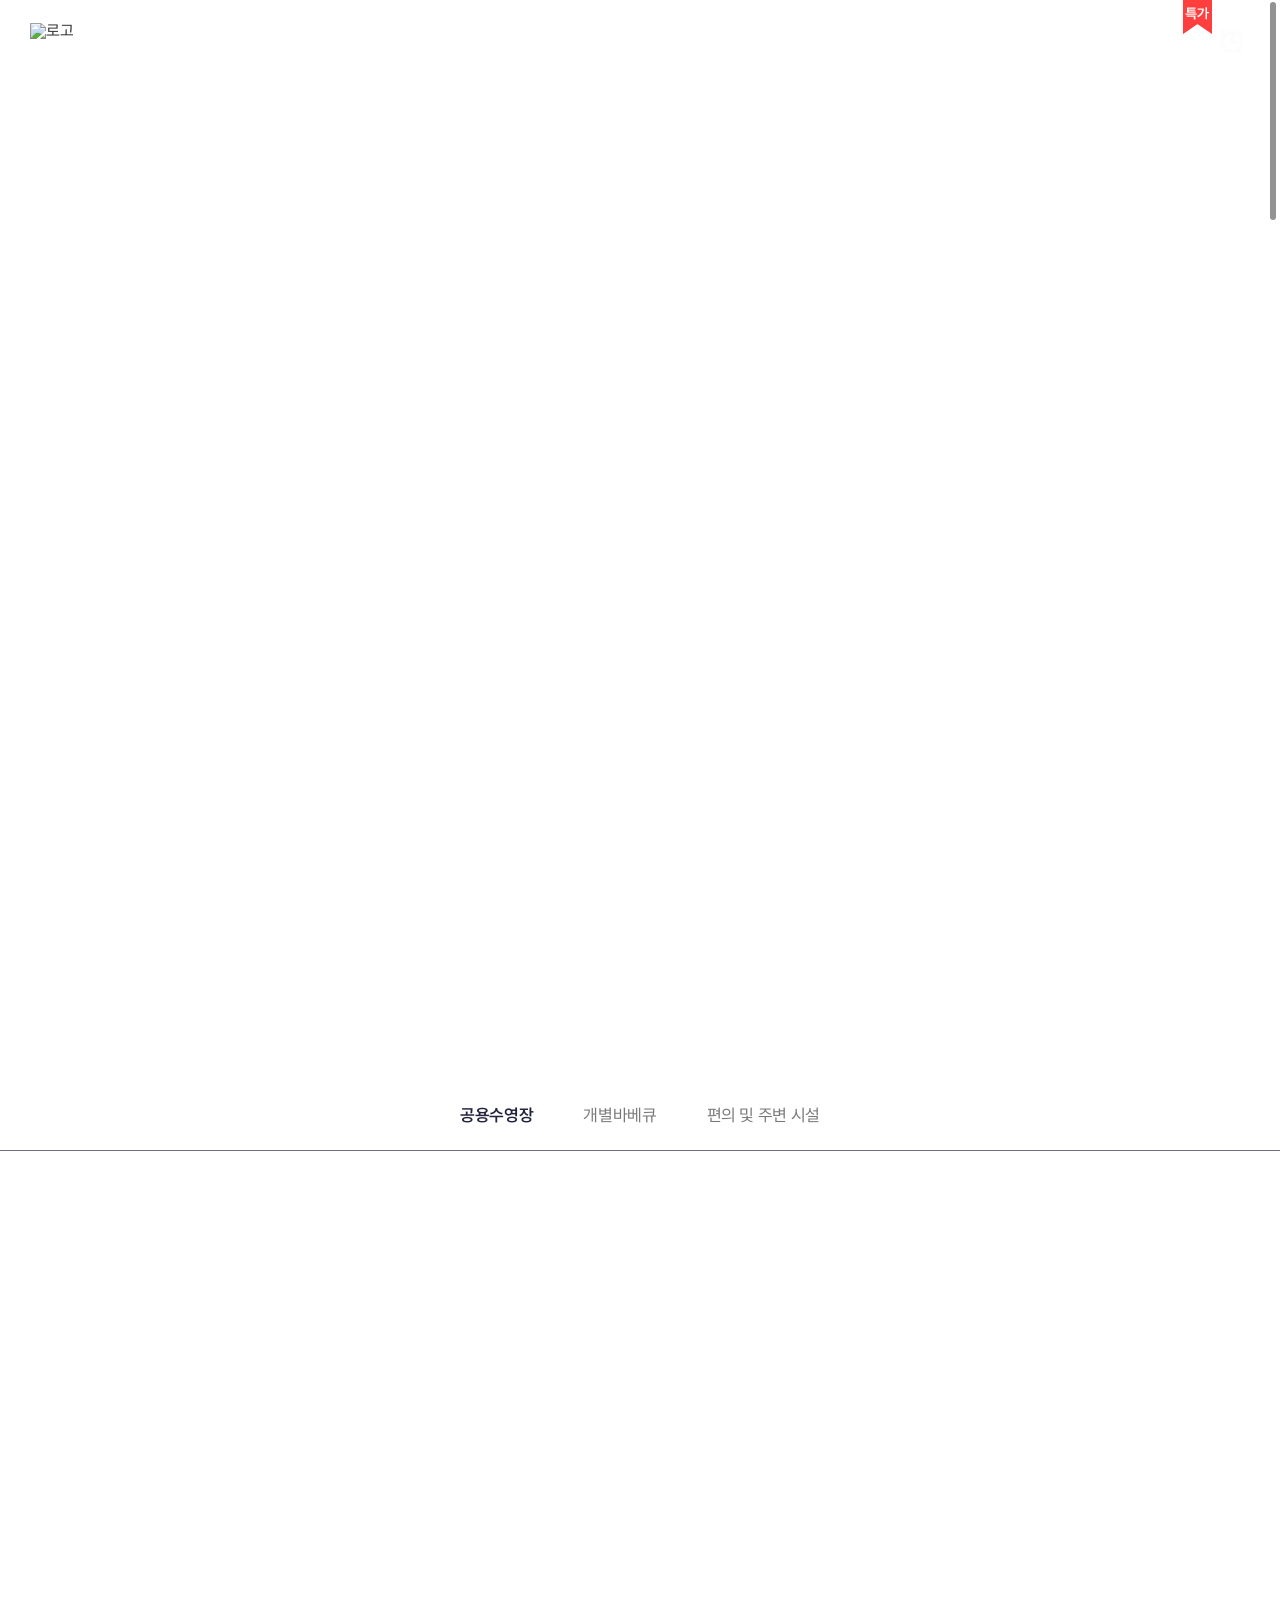
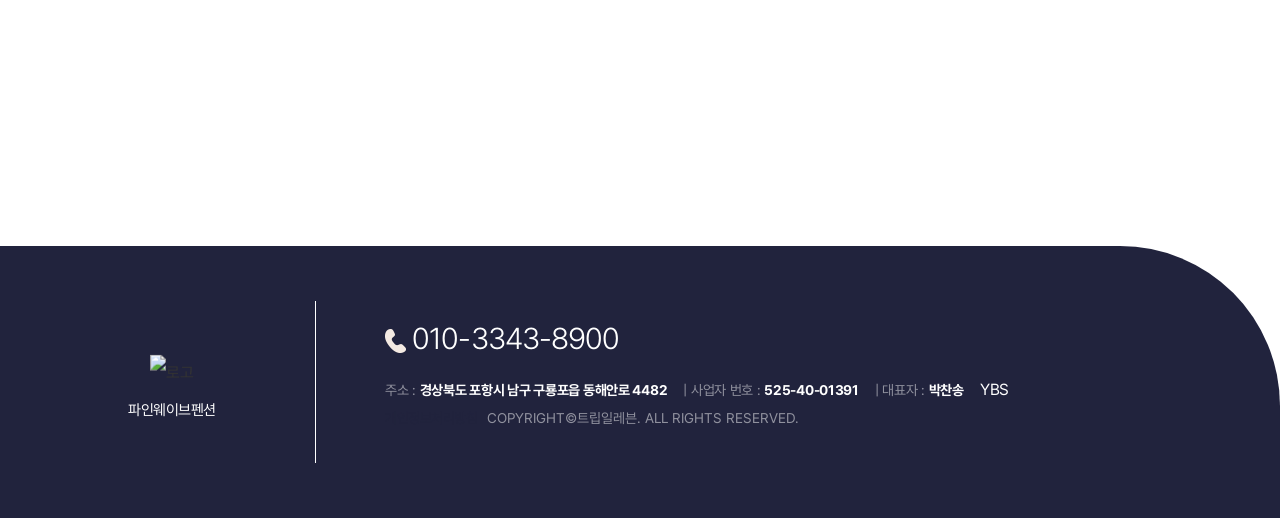
==== facility.html @ fd1f9f34 "Deploy site files" ====
<!DOCTYPE html>
<html xmlns="http://www.w3.org/1999/xhtml" class="is-smooth-scroll-compatible is-loading">
<head>
    <!-- 렌더 게이트: 매핑 전 placeholder/fallback 깜빡임 방지 (매핑 완료 시 페이드인) -->
    <style>html.tpl-loading body{opacity:0}body{opacity:1;transition:opacity .3s ease}</style>
    <script>document.documentElement.classList.add('tpl-loading');window.__tplReveal=function(){document.documentElement.classList.remove('tpl-loading');};setTimeout(function(){window.__tplReveal&&window.__tplReveal();},3000);</script>
    <meta name="viewport" content="width=device-width, initial-scale=1.0">
    <meta http-equiv="Content-Type" content="text/html; charset=utf-8">
    <meta property="og:type" content="website">
    <title data-page-title>포항 파인웨이브 펜션 - 시설안내</title>
    <link rel="icon" href="data:," />
    <link rel="stylesheet" type="text/css" href="styles/theme.css">
    <link rel="stylesheet" type="text/css" href="styles/reset.css">
    <link rel="stylesheet" type="text/css" href="styles/style.css">
    <link rel="stylesheet" type="text/css" href="styles/board_black.css">
    <link rel="stylesheet" type="text/css" href="styles/popup_black.css">
    <link rel="stylesheet" type="text/css" href="styles/swiper-bundle.min.css">
    <script src="js/jquery.min.js"></script>
    <script src="js/jquery-ui.min.js"></script>
    <script type="text/javascript" src="js/swiper-bundle.min.js"></script>
    <script type="text/javascript" src="js/jquery.cookie.min.js"></script>
    <script type="text/javascript" src="js/ScrollTrigger.min.js"></script>
    <script type="text/javascript" src="js/gsap.min.js"></script>
    <script type="text/javascript" src="js/polyfill.min.js"></script>
    <script type="text/javascript" src="js/sly.js"></script>
    <script nomodule="" src="//polyfill.io/v3/polyfill.min.js?features=Object.assign%2CElement.prototype.append%2CNodeList.prototype.forEach%2CCustomEvent%2Csmoothscroll" crossorigin="anonymous"></script>
    <script type="text/javascript" src="js/locomotive-scroll.min.js"></script>
  <!-- Open Graph Meta Tags for Social Media -->
  <meta property="og:type" content="website" />
  <meta property="og:title" content="포항 파인웨이브 펜션 - 시설안내" />
  <meta property="og:description" content="포항 파인웨이브에서 푸른 동해 바다와 감성적인 오션뷰 속 여유로운 휴식을 경험하며, 파도처럼 잔잔하게 머무는 특별한 하루를 완성해보세요." />
  <meta property="og:image" content="https://bookingplay-media.s3.amazonaws.com/item_images/2026/05/29/oK3n8wCMIALc.jpg" />
  <meta property="og:url" content="https://pinewaveps.kr" />

  <!-- Twitter Card Meta Tags -->
  <meta name="twitter:card" content="summary_large_image" />
  <meta name="twitter:title" content="포항 파인웨이브 펜션 - 시설안내" />
  <meta name="twitter:description" content="포항 파인웨이브에서 푸른 동해 바다와 감성적인 오션뷰 속 여유로운 휴식을 경험하며, 파도처럼 잔잔하게 머무는 특별한 하루를 완성해보세요." />
  <meta name="twitter:image" content="https://bookingplay-media.s3.amazonaws.com/item_images/2026/05/29/oK3n8wCMIALc.jpg" />
  <meta name="naver-site-verification" content="8c34310c68c7116e334f2d7efb6a6d19ae8b7f7d" />
  <meta name="google-site-verification" content="Saw3pun-dyI4Q-fI6wBz173VRLNUQCyr7PHoE7JpBYY" />
</head>
<body>
<div id="wrap">
    <div id="header-wrap"></div>
    <div class="scroll-wrap" id="doc" data-scroll-container="">
        <!-- s: container -->
        <div id="container">
            <!--// sub_visual -->
            <div class="sub_visual visual fadeDown" data-scroll="">
                <div class="visual_box">
                    <div class="visual_control">
                        <div class="swiper-arw swiper-button-prev" style="background:url() no-repeat left center ;background-size:auto 100%;"></div>
                        <div class="paging swiper-pagination"></div>
                        <div class="swiper-arw swiper-button-next" style="background:url() no-repeat right center ;background-size:auto 100%;"></div>
                    </div>
                    <div class="swiper-container">
                        <!-- data-* : data-facility-hero-slides | facilities[current].images[isSelected] (배경 슬라이드 rebuild) -->
                        <div class="swiper-wrapper" data-facility-hero-slides></div>
                    </div>
                </div>
                <a href="#snb_wrap" class="scroll_down">scroll down</a>
            </div>
            <!--// sub_visual -->
            <!-- s: snb_wrap -->
            <div id="snb_wrap">
                <!-- data-* : data-facility-nav | facilities[] (동적 생성, 현재 active, facility.html?id={id}) -->
                <ul data-facility-nav></ul>
            </div>
            <!-- e: snb_wrap -->
            <!-- s: content -->
            <section id="content" class="sub">
                <!-- s: special-wrap -->
                <div class="special-wrap">
                    <div class="tits">
                        <!-- data-* : data-facility-name | facilities[current].name -->
                        <h3 class="fadeUp" data-scroll=""><span>Special</span><span data-facility-name></span></h3>
                        <!-- data-* : data-facility-description | facilities[current].description (\n→<br>) -->
                        <p class="fadeUp" data-scroll="" data-facility-description></p>
                    </div>
                    <div class="dimg">
                        <!-- data-* : data-facility-image | facilities[current].images[isSelected][0] (배경, 없으면 placeholder) -->
                        <div class="img fadeUp" data-scroll="" data-facility-image></div>
                        <!-- data-* : data-facility-name-en | property.nameEn (숙소 영문명) -->
                        <h4 class="fadeUp" data-scroll="" data-facility-name-en></h4>
                        <!-- data-* : data-facility-gallery | facilities[current].images[isSelected] (li 배경+img 동적, 없으면 placeholder) -->
                        <ul data-facility-gallery></ul>
                    </div>
                    <div class="vimg fadeUp" data-scroll="">
                        <div class="cont">
                            <div class="fl">
                                <!-- data-* : data-facility-slides | facilities[] (이미지 슬라이드 rebuild) -->
                                <div class="swiper-container spec-img">
                                    <div class="swiper-wrapper" data-facility-slides></div>
                                </div>
                            </div>
                            <div class="fr">
                                <!-- data-* : data-facility-titles | facilities[] (txt-con: btxt=name, stxt='Special,') -->
                                <div class="spec-tit" data-facility-titles></div>
                                <div class="swiper-container spec-txt">
                                    <!-- data-* : data-facility-texts | facilities[] (0N. name + description, facility.html?id={id}) -->
                                    <div class="swiper-wrapper" data-facility-texts></div>
                                    <div class="swiper-pagination"></div>
                                </div>
                            </div>
                            <div class="btns">
                                <a href="#n" class="spec-prev" style="background-image:url(images/special_prev.png)"></a>
                                <a href="#n" class="spec-next" style="background-image:url(images/special_next.png)"></a>
                            </div>
                        </div>
                    </div>
                </div>
                <!-- e: special-wrap -->
            </section>
            <!-- e: content -->
        </div>
        <!-- e: container -->
        <div id="footer-wrap"></div>
    </div><!-- e: scroll-wrap -->
</div><!-- e: wrap -->
<!-- infra: SEO/헤더·푸터 동적 + 데이터 매핑 -->
<script src="js/image-helpers.js"></script>
<script src="js/preview-handler.js"></script>
<script src="js/data-mapper/core/base-mapper.js"></script>
<script src="js/data-mapper/pages/header-footer-mapper.js"></script>
<script src="js/data-mapper/pages/facility-mapper.js"></script>
<script src="js/header-footer-loader.js"></script>
<script src="js/custom.js"></script>
</body>
</html>
---- styles/theme.css ----
/* CDN Fonts */
@import url('https://fonts.googleapis.com/css2?family=Noto+Serif+KR:wght@200;300;400;500;600;700;900&display=swap');

/* CSS Variables */
:root {
  --font-ko-main: 'Noto Serif KR', serif;
  --font-ko-sub: 'Pretendard', sans-serif;
  --font-en-main: 'Roustel', serif;
  --color-primary: #FFFFFF;
  --color-secondary: #21233D;
}
---- styles/style.css ----
/*** 공통 ***/
.clear:after {content:'';display:block;clear:both;}
.dn {display:none;}
.for_pc {display:inline-block;}
.for_m {display:none;}
.ff_notokr {font-family:var(--font-ko-sub) !important;}
.mo {display:none;}
@media screen and (max-width:640px){
    .for_pc {display:none;}
    .for_m {display:block;}
}
@media screen and (max-width:480px){
    .mo {display:block;}
}


/*** 레이아웃 ***/
html{overflow:hidden}
#wrap {min-width:360px;margin:0 auto;overflow:hidden;letter-spacing:-.5px;position:relative;background-color:rgb(from var(--color-primary) r g b / 0.3);}
.inner {max-width:1250px;margin:0 auto;box-sizing:border-box;position:relative;z-index:6;font-size:0; padding:0 20px;}
@media only screen and (max-width:1480px) {

}
@media only screen and (max-width:1280px) {

}
@media only screen and (max-width:1100px) {

}
@media only screen and (max-width:999px) {
    html.has-scroll-smooth{backface-visibility: hidden; /* transform: translateZ(0); */}
}
@media only screen and (max-width:680px){
    html.has-scroll-smooth{position: fixed;top: 0;bottom: 0;left: 0;right: 0;}
}
@media only screen and (max-width:480px){

}	

/*ybs*/
.header .btn_ybs {position:absolute;right:5%; top:0; width:100px;height:100px;text-align:center;display:flex;align-items: center; justify-content: center;border-left:1px solid rgba(255,255,255,0.2);font-size:12px;line-height:1;padding:0 0 0 0;color:#fff;letter-spacing:0;z-index:999;}
.header .btn_ybs span{display:block;padding-top:34px;color:#fff; font-size:12px;}
.header .btn_ybs span.over{color:#353535}
.header .btn_ybs .under{display:block;}
.header .btn_ybs .over{display:none;}
.header .btn_reserve .reser_price {position:absolute;left:0;top:0}

@media only screen and (max-width:999px) {  
    .header .btn_ybs{border-left:none; height:34px; display:none; width:34px; right:60px; top:50%;margin-top:-17px;}
    .header .btn_ybs span{width:34px;height:34px; background-size:22px auto !important; padding-top:0 !important; line-height:0;text-indent:-9999em;background-position:center center !important;}
}


/* ======================================================
header
=========================================================*/
.header {position:fixed;left:0;top:0;right:0;z-index:99; min-width:360px;border-bottom:1px solid rgba(255,255,255,0.2); -webkit-transition: all 0.3s ease-in-out;-moz-transition: all 0.3s ease-in-out;-o-transition: all 0.3s ease-in-out;transition: all 0.3s ease-in-out;}
.header.on{border-bottom:1px solid rgba(255,255,255,0.2);background:rgb(from var(--color-secondary) r g b / 0.35);}
.header .hd_inner {padding:0 0;width:calc(100% - 200px);margin:0 auto;box-sizing:border-box; height:100px;}
.header .hd_inner:after {content:'';display:block;clear:both;}
/* 로고 최대 폭/높이 — mapLogo가 인라인 max-width/max-height로 참조 (비율 유지한 채 축소)
   --logo-h는 각 구간의 헤더 배경(hd_inner) 높이 − .logo top 보다 작게 잡아 로고가 배경 밖으로 나가지 않게 함
   기본: 헤더 100px / top 20px, ≤999px: 헤더 70px / top 14px */
:root{ --logo-w:140px; --logo-h:60px; }
@media only screen and (max-width:1280px){ :root{ --logo-h:50px; } }
@media only screen and (max-width:999px){ :root{ --logo-h:45px; } }
@media only screen and (max-width:680px){ :root{ --logo-w:100px; --logo-h:40px; } }
.header .logo {color:#fff;text-align:center;z-index:999; position:absolute; left:40px; top:20px;}
.header .logo a{display:block;height:70px;}
.header .logo img {height:60px;}
.header .logo,

.header .hd_lnb ul,
.header .hd_lnb ul .depth1,
.header .btn_menu,
.header .btn_hd_res {display:inline-block;vertical-align:middle;font-size:0;}
.header .hd_lnb {position:relative;z-index:90; text-align:center; font-size:0; display:block;padding-left:100px}
.header .hd_lnb:after {content:'';display:block;clear:both;}
.header .hd_lnb ul{}
.header .hd_lnb ul,
.header .hd_lnb ul .depth1 {display:inline-block;vertical-align:middle;}
.header .hd_lnb ul .depth1 {font-size:18px;position:relative;}
/* padding 60px: 대메뉴 폭(글자+120px)이 드롭다운 max-width 이상이 되게 해 인접 서브메뉴끼리 겹치지 않도록 */
.header .hd_lnb ul .depth1 .depth1_a {line-height:6.25;display:block;padding:0 60px;transition:none;letter-spacing:0; text-transform:uppercase;}
.header .hd_lnb ul .depth1 .depth1_a span{font-weight:600; color:#fff;letter-spacing:0}
/* width:auto + min-width:100% → 내용만큼만 넓어지고 최소 대메뉴 폭은 유지, max-width에서 말줄임 */
.header .hd_lnb ul .depth1 .depth_box {position:absolute;left:50%;top:calc(100% + 30px);width:auto;min-width:100%;max-width:190px;transform:translateX(-50%);z-index:91;text-align:center;max-height:0;overflow:hidden;opacity:0;transition:max-height .4s, opacity .4s;}
/* --lnb-box-h / --lnb-bg-h: 열린 서브메뉴 실제 높이(custom.js updateLnbBgHeight가 .header에 주입). roomtypes 개수에 따라 가변 */
.header .hd_lnb ul .depth1 .depth_box.on {max-height:var(--lnb-box-h, 1000px);opacity:1;}
/* 화면 높이를 넘길 만큼 항목이 많으면 드롭다운 내부 스크롤 */
.header.is-lnb-scroll .hd_lnb ul .depth1 .depth_box.on {overflow-y:auto;overscroll-behavior:contain;scrollbar-width:thin;scrollbar-color:rgba(255,255,255,.5) transparent;}
.header.is-lnb-scroll .hd_lnb ul .depth1 .depth_box.on::-webkit-scrollbar {width:4px;}
.header.is-lnb-scroll .hd_lnb ul .depth1 .depth_box.on::-webkit-scrollbar-thumb {background:rgba(255,255,255,.5);border-radius:2px;}
.header.is-lnb-scroll .hd_lnb ul .depth1 .depth_box.on::-webkit-scrollbar-track {background:transparent;}
.header .hd_lnb ul .depth1 .depth_box li {font-size:14px;line-height:1;padding:7px 0;color:#333;}
.header .hd_lnb ul .depth1 .depth_box li + li {margin-top:5px;}
/* 긴 객실명은 한 줄 유지 + 말줄임(...) — 줄바꿈으로 드롭다운이 세로로 폭증하는 것 방지 (full 텍스트는 title 속성) */
.header .hd_lnb ul .depth1 .depth_box li a {display:inline-block;max-width:100%;white-space:nowrap;overflow:hidden;text-overflow:ellipsis;vertical-align:middle;font-size:inherit;color:inherit; line-height:1.5em; position:relative;font-size:16px;font-weight:300; color:#fff;letter-spacing:0}

.header .hd_lnb ul .depth1 .depth_box li a:after{width:0;left:50%; bottom:-1px; border-bottom:1px solid #fff; display:block; content:""; position:absolute;-webkit-transition:  width 0.4s ease-in-out;-moz-transition:  width 0.4s ease-in-out;-o-transition:  width 0.4s ease-in-out;transition: width 0.4s ease-in-out;-webkit-transform: translateX(-50%); -moz-transform: translateX(-50%);-ms-transform: translateX(-50%); -o-transform:  translateX(-50%);transform: translateX(-50%);}
.header .hd_lnb ul .depth1 .depth_box li a:hover:after, .header .hd_lnb ul .depth1 .depth_box li.active a:after{width:100%;}


.header .hd_lnb .hd_lnb01 {float:left;}
.header .hd_lnb .hd_lnb02 {float:right;}
.header .hd_lnb_bg{position:absolute;left:0;top:100%;right:0;background:rgb(from var(--color-secondary) r g b / 0.35);z-index:50;overflow:hidden;height: 0;box-sizing: border-box;height:0;transition:all .5s;}
.header .hd_lnb_bg.on {height:var(--lnb-bg-h, 500px);}


/* .header.on{background:#fff;border-bottom-color:#efefef;}
.header.on .logo a{background:url(../common/images/logo_over.png) no-repeat ;background-size:auto 100% }
.header.on .logo img{visibility:hidden;}
.header.on .hd_lnb ul .depth1 .depth1_a span{color:#353535}
.header.on .hd_lnb ul .depth1 .depth1_a:hover {text-decoration:underline;} */


.header .btn_menu {display:none;width:36px;height:36px;position:absolute;right:20px;top:50%;transform:translateY(-50%);cursor:pointer;}
/*reserve*/
.header .btn_reserve {position:absolute;right:0%; top:0; width:100px;height:100px;text-align:center;display:flex;align-items: center; justify-content: center;border-left:1px solid rgba(255,255,255,0.2);font-size:12px;line-height:1;padding:0 0 0 0;color:#fff;letter-spacing:0;}
.header .btn_reserve span{display:block;padding-top:34px;color:#fff; font-size:12px;}
.header .btn_reserve span.over{color:#353535}

.header .btn_menu .under{display:block; height:36px}
.header .btn_menu .over{display:none;}
/* .header.on .btn_menu .under{display:none}
.header.on .btn_menu .over{display:block; height:36px;} */

/*reserve*/
.header .btn_reserve .under{display:block;}
.header .btn_reserve .over{display:none;}

/* .header.on .btn_reserve{border-left-color:#ededed;}
.header.on .btn_reserve .under{display:none}
.header.on .btn_reserve .over{display:block;} */
@media only screen and (max-width:1480px) {
    .header .btn_ybs {right:6%;}

}
@media only screen and (max-width:1280px) {
    .header .btn_reserve {right:0%;}
    .header .btn_ybs {right: 9%;}
    .header .logo{top:22px; left:30px}
    .header .logo a{display:block;height:50px;}
    .header .logo img {height:50px;}
    .header .hd_lnb ul .depth1 .depth1_a{padding:0 40px;}
    /* 대메뉴 폭이 줄어드는 구간 — 드롭다운도 같이 좁혀 겹침 방지(긴 객실명은 말줄임) */
    .header .hd_lnb ul .depth1 .depth_box{max-width:150px;}
}
@media only screen and (max-width:1100px) {
    .header .btn_ybs {right:9%;}

}
@media only screen and (min-width:999px) {

    .header .btn_menu, .aside, .aside_bg{display:none !important;}
}
@media only screen and (max-width:999px) {
    .header{border-bottom:1px solid rgba(255,255,255,0.2);}
    .header.on{background:rgb(from var(--color-secondary) r g b / 0.65) !important ;border-bottom:1px solid rgba(255,255,255,0.2);}
    .header .hd_inner, .header.on .hd_inner {width:auto; height:70px; padding-right:0;}
    .hd_lnb{display:none !important;}
    .header .btn_menu{display:block;}
    .header .btn_reserve{display:none !important}

    .header .logo {position:Absolute; left:20px; top:14px; display:block;}
    .header .logo a{display:block;height:45px;}
    .header .logo img {height:45px;}

    .header .btn_reserve{border-left:none; height:34px; display:block; width:34px; right:60px; top:50%;margin-top:-17px;}
    .header .btn_reserve span{width:34px;height:34px; background-size:22px auto !important; padding-top:0 !important; line-height:0;text-indent:-9999em;background-position:center center !important;}
}
@media only screen and (max-width:680px) {
    .header .logo{top:15px;}
    .header .logo a{height:36px;}
    .header .logo img {height:45px;}
}
@media only screen and (max-width:480px) {

}



.aside {position:relative; z-index:1112;position:fixed;right:-480px;top:0;height:100%; max-height:100%; min-width:320px;width:86%; max-width:480px;overflow-y:auto;background:var(--color-primary);transition-timing-function:ease-in-out;display:flex;align-items: center; justify-content: center;-webkit-transition:right .6s cubic-bezier(.77,0,.175,1);-moz-transition:right .6s cubic-bezier(.77,0,.175,1);transition:right .6s cubic-bezier(.77,0,.175,1)}
.aside .aisde_inner {width:100% ;text-align:center;}
.aside.on{right:0;}
.aside .aside_box { }
.aside .btn_close {position:absolute;right:30px;top:30px;width:30px;height:30px;background-size:25px !important;z-index:9910;}
.aside.on .btn_close {display:block;}
.aside .depth1 {font-family: 'Montserrat'; font-size:32px;letter-spacing:0;line-height:1.4em;color:var(--color-secondary);display:block; font-weight:600;}
.aside .depth1:nth-child(n+2){margin-top:30px;}
.aside .depth_list {display:none;transition:none;padding:15px 0}
.aside .depth_list li {}
.aside .depth_list li:nth-child(n+2){margin-top:15px}
.aside .depth_list li a {font-family: var(--font-ko-main);font-size:20px;line-height:1.4em;display:block;color:#797979; font-weight:300;}
.aside .depth_list li a:hover{color:#353535}

.aside_bg {position:fixed;left:0;top:0;bottom:0;right:0;z-index:900;background:rgba(0,0,0,0.7);display:none;cursor:pointer;}

@media only screen and (max-width:1480px) {

}
@media only screen and (max-width:1280px) {

}
@media only screen and (max-width:1100px) {

}
@media only screen and (max-width:999px) {

}
@media only screen and (max-width:680px) {	
    .aside .depth1:nth-child(n+2){margin-top:25px;}
    .aside .btn_close {background-size:22px auto !important; right:25px; top:25px;}
    .aside .depth1 {font-size:28px;}
    .aside .depth_list li:nth-child(n+2){margin-top:12px}
    .aside .depth_list li a {font-size:18px;}
}
@media only screen and (max-width:480px) {
    .aside .depth1:nth-child(n+2){margin-top:20px;}
    .aside .btn_close {background-size:19px auto !important;right:20px; top:20px;}
    .aside .depth1 {font-size:24px;}
    .aside .depth_list li:nth-child(n+2){margin-top:10px}
    .aside .depth_list li a {font-size:16px;}
}
@media only screen and (max-width:400px) {
    .aside .depth1 {font-size:21px;}
    .aside .depth_list li a {font-size:15px; font-weight:500;}
}

/*** 공통 ***/
.swiper-container {overflow:hidden;}
.swiper-pagination.paging {position:static;transform:none;width:auto;}
.swiper-arw.swiper-button-next,
.swiper-arw.swiper-button-prev {cursor:pointer;width:auto;height:auto;margin:0;display:inline-block;position:static;font-size:0;}
.swiper-arw.swiper-button-next:after,
.swiper-arw.swiper-button-prev:after {display:none;}
.swiper-horizontal .swiper-pagination.swiper-paging {bottom:104px;text-align:center;z-index:5;}
.swiper-horizontal .swiper-pagination.swiper-paging .swiper-pagination-bullet {width:10px;height:10px;border-radius:10px;opacity:1;background:#fff;transition:all .4s;}
.swiper-horizontal .swiper-pagination.swiper-paging .swiper-pagination-bullet-active {width:50px;background:var(--color-secondary);}

.link {position:absolute;left:0;top:0;width:100%;height:100%;z-index:1;}





/* ======================================================
signature video (히어로 위 영상 밴드, 영상 있는 숙소만 노출)
=========================================================*/
.vimeoWrap {position:relative;width:100%;font-size:0;line-height:0;overflow:hidden;background:#000;}
.vimeoWrap .signature-video {display:block;width:100%;height:auto;object-fit:cover;}

/* ======================================================
visual
=========================================================*/
.visual {height:100vh;z-index:0;position:relative;}
.visual .ico {position:absolute;left:35px;bottom:-135px;width:362px;height:269px;z-index:2;animation:move1 2.5s ease-in-out infinite;-webkit-animation:move1 2.5s ease-in-out infinite;}
.visual .visual_box {overflow:hidden;}
.visual .visual_box,
.visual .visual_box .swiper-container,
.visual .visual_box .swiper-slide {height:100%;}
.visual .visual_txt {position:absolute;left:50%;top:50%;z-index:2;transform:translate(-50%,-50%);text-align:center;width:100%;padding: 0 40px;box-sizing:border-box;word-break:keep-all;}
.visual .visual_txt strong,
.visual .visual_txt p {color:#fff;}
.visual .visual_txt strong {font-size:50px;line-height:.8;font-weight:600;font-family:var(--font-ko-sub);}
.visual .visual_txt p {font-size:20px;line-height:1;margin-top:1.5em;}
.visual .arw {position:absolute;top:50%;left:50%;transform:translate(-50%, -50%);width:calc(100% - 200px);height:1px;z-index:2;}
.visual .arw:after {content:"";display:block;clear:both;}
.visual .arw .swiper-arw {width:80px;height:80px;}
.visual .arw .swiper-button-prev {float:left; margin-right:16px}
.visual .arw .swiper-button-next {float:right; margin-left:16px}
.visual .visual_control {width:190px;font-size:0;text-align:center;position:absolute;bottom:45px;left:50%;z-index:2;transform:translate(-50%,0);}
.visual .visual_control > * {display:inline-block;vertical-align:middle;}
.visual .visual_control .swiper-arw {width:18px;height:30px;}

.visual .visual_control .swiper-pause {width:10px;height:10px;margin-left:22px;cursor:pointer;border: 3px solid #fff;border-width: 0 3px 0 3px;box-sizing: border-box;}
.visual .visual_control .swiper-start {display:none;margin-left: 21px;cursor:pointer;border-left: 5px solid transparent;border-right: 6px solid transparent;border-bottom: 9.45px solid #fff;transform: rotate(92deg);}

.visual .paging,
.visual .paging span {font-size:0;}
.visual .paging {margin:0px 24px;}
.visual .paging span {font-size:20px;color:#fff;position:relative;font-family: var(--font-ko-main);font-style:italic; line-height:30px;display:inline-block;vertical-align:top; width:26px;}
.visual .paging span + span {padding-left:30px;font-weight:100;}
.visual .paging .swiper-pagination-current {font-weight:600;}

.visual .scroll_down{position:absolute; left:50%; width:160px; margin-left:-80px;line-height:30px; bottom:95px;font-style:italic;  text-align:Center;font-family: var(--font-ko-main); font-size:13px; color:#fff; font-weight:500; z-index:912;}
.visual .scroll_down:after{border-left:1px solid #fff; height:95px; position:Absolute; left:50%; bottom:-95px; display:block; content:""}

.visual.travel{height:500px;}
@media only screen and (max-width:1480px) {
    .visual {height:1080px;}
    .visual .visual_box .swiper-slide .img{height:1080px;}

    .visual.travel{height:450px;}
    .visual.travel .visual_box .swiper-slide .img{height:900px;}

    .visual .visual_control { bottom:35px}
    .visual .visual_control .swiper-arw {width:22px;background-size:20px auto !Important;}

    .visual .paging {margin:0px 24px;}
    .visual .paging span{font-size:18px;}
}
@media only screen and (max-width:1250px) {
    .visual {height:900px;}
    .visual .visual_box .swiper-slide .img{height:900px;}

    .visual.travel{height:400px;}
    .visual.travel .visual_box .swiper-slide .img{height:800px;}

    .visual .scroll_down{font-size:12px; bottom:70px; }
    .visual .scroll_down:after{height:70px;bottom:-70px; }
}
@media only screen and (max-width:1100px) {
    .visual {height:800px;}
    .visual .visual_box .swiper-slide .img{height:800px;}

    .visual.travel{height:400px;}
    .visual.travel .visual_box .swiper-slide .img{height:600px;}
}
@media only screen and (max-width:999px) {
    .visual {height:700px;}
    .visual .visual_box .swiper-slide .img{height:700px;}

    .visual.travel{height:350px;}
    .visual.travel .visual_box .swiper-slide .img{height:500px;}

    .visual .visual_control { bottom:25px}
    .visual .visual_control .swiper-arw {width:20px;background-size:18px auto !Important; height:20px;}

    .visual .paging {margin:0px 16px;}
    .visual .paging span{font-size:16px; line-height:20px;}

    .visual .scroll_down{font-size:11px; bottom:50px; }
    .visual .scroll_down:after{height:50px;bottom:-50px; }
}
@media only screen and (max-width:680px) {
    .visual {height:600px;}
    .visual .visual_box .swiper-slide .img{height:600px;}

    .visual.travel{height:230px;}
    .visual.travel .visual_box .swiper-slide .img{height:300px;}

    .visual .visual_control .swiper-arw {width:18px;background-size:14px auto !Important;}
    .visual .paging span{font-size:14px;}

    .visual .scroll_down{font-size:10px; bottom:40px; }
    .visual .scroll_down:after{height:40px;bottom:-40px; }
}
@media only screen and (max-width:480px) {
    .visual {height:500px;}
    .visual .visual_box .swiper-slide .img{height:500px;}


    .visual .visual_control { bottom:15px}
    .visual .visual_control .swiper-arw{width:16px;background-size:10px auto !Important;}

    .visual .paging {margin:0px 12px;}
    .visual .paging span{font-size:12px;}
}
@media only screen and (max-width:400px) {
    .visual {height:400px;}
    .visual .visual_box .swiper-slide .img{height:400px;}

    .visual .visual_control .swiper-arw{background-size:8px auto !Important;}
}


/* ======================================================
.main_about
=========================================================*/
.main_about{padding:110px 0 120px 0;position:relative;}
.main_about:before{width:15%; max-width:335px;height:100%; position:Absolute; left:-9%; top:0; background:var(--color-primary); display:block ;content:"";-webkit-transition: all 1.5s ease-in-out;-moz-transition: all 1.5s ease-in-out;-o-transition: all 1.5s ease-in-out;transition: all 1.5s ease-in-out;}
.main_about.is-inview:before{left:0;}
.main_about .cont{ position:relative ;z-index:23;}
.main_about .cont:after{display:block; content:"";clear:both}
.main_about .cont .fl{float:left; width:50%; box-sizing:border-box; position:relative ;z-index:2; display:flex;align-items: center; justify-content: right; }
.main_about .cont .fr{float:right;width:50%; box-sizing:border-box; position:relative ;z-index:232; padding-left:70px;}

.main_about .cont .fl .vc{display:inline-block;vertical-align:top; position:relative;width:625px; text-align:center; padding-top:300px; box-sizing:border-box;min-height:550px;}
.main_about .cont .fl .rtxt{position:absolute;left:50%; top:0; color:rgb(from var(--color-secondary) r g b / 0.65); font-size:15px; line-height:1.5em; width:16px; padding-top:90px; margin-left:-8px;}
.main_about .cont .fl .rtxt span{ animation-delay:0.2s; display:block;color:rgb(from var(--color-secondary) r g b / 0.65); font-size:15px; }
.main_about .cont .fl .rtxt:after{border-left:1px solid rgb(from var(--color-secondary) r g b / 0.65); height:0; position:Absolute; left:50%; margin-left:-1px; top:22px; display:block; content:"";-webkit-transition: height 1s ease-in-out;-moz-transition: height 1s ease-in-out;-o-transition: height 1ss ease-in-out;transition: height 1s ease-in-out;}
.main_about .cont .fl .rtxt.is-inview:after{opacity:1;height:45px; transition-delay: 0.1s;}

.main_about .cont .fl h3{text-align:center;}
.main_about .cont .fl h3 span{animation-delay:0.3s;display:block;font-family: var(--font-en-main); line-height:1em; font-size:120px; color:var(--color-secondary); margin-bottom:15px;}
.main_about .cont .fl h3 i{animation-delay:0.4s;font-family: var(--font-ko-main); font-size:22px; color:var(--color-secondary);  display:block}
.main_about .cont .fl .stxt{margin-top:40px; position:relative;line-height:1.2em;  padding-left:80px;padding-bottom:10px; margin-left:125px;text-align:left;}
.main_about .cont .fl .stxt:before{border-right:1px solid var(--color-secondary); position:absolute ;left:67px; top:10px; height:0;display:block; content:"";-webkit-transition: height 0.5s ease-in-out, top 0.5s ease-in-out;-moz-transition: height 0.5s ease-in-out, top 0.5s ease-in-out;-o-transition: height 0.5s ease-in-out, top 0.5s ease-in-out;transition: height 0.5s ease-in-out, top 0.5s ease-in-out}
.main_about .cont .fl .stxt.is-inview:before{height:14px;transition-delay: 0.6s;top:4px;}
.main_about .cont .fl .stxt span{font-size:14px; color:rgb(from var(--color-secondary) r g b / 0.65); position:absolute ;left:0; top:0; letter-spacing:0;opacity:0;-webkit-transition: opacity 0.5s ease-in-out, transform 0.65s ease-in-out;-moz-transition: opacity 0.5s ease-in-out, transform 0.65s ease-in-out;-o-transition: opacity 0.5s ease-in-out, transform 0.65s ease-in-out;transition: opacity 0.5s ease-in-out, transform 0.65s ease-in-out;  -webkit-transform: translateX(30px); -moz-transform: translateX(30px);-ms-transform: translateX(30px); -o-transform:  translateX(30px);transform: translateX(30px);}
.main_about .cont .fl .stxt:after{position:absolute ;left:0; bottom:-1px; border-bottom:1px solid rgb(from var(--color-secondary) r g b / 0.65); display:block; content:""; width:700px;}
.main_about .cont .fl .stxt br{display:none}
.main_about .cont .fl .stxt p{line-height:1.7em; color:var(--color-secondary); font-size:14px; opacity:0;-webkit-transition: opacity 0.5s ease-in-out, transform 0.65s ease-in-out;-moz-transition: opacity 0.5s ease-in-out, transform 0.65s ease-in-out;-o-transition: opacity 0.5s ease-in-out, transform 0.65s ease-in-out;transition: opacity 0.5s ease-in-out, transform 0.65s ease-in-out;  -webkit-transform: translateX(30px); -moz-transform: translateX(30px);-ms-transform: translateX(30px); -o-transform:  translateX(30px);transform: translateX(30px);}

.main_about .cont .fl .stxt.is-inview span{transition-delay: 0.4s; opacity:1;-webkit-transform: translateX(0); -moz-transform: translateX(0);-ms-transform: translateX(0); -o-transform:  translateX(0);transform: translateX(0);}
.main_about .cont .fl .stxt.is-inview p{transition-delay: 0.65s;opacity:1;-webkit-transform: translateX(0); -moz-transform: translateX(0);-ms-transform: translateX(0); -o-transform:  translateX(0);transform: translateX(0);}

.main_about .cont .fr .rtxt{animation-delay:0.5s;position:absolute;left:-34px; top:0; color:rgb(from var(--color-secondary) r g b / 0.65); font-size:13px; line-height:1.75em; width:14px; padding-top:60px; margin-left:-8px; display:none;}
.main_about .cont .fr .rtxt:after{border-left:1px solid rgb(from var(--color-secondary) r g b / 0.65); height:35px; position:absolute; left:50%; margin-left:-1px; top:22px; display:block; content:"";}

.main_about .cont .fr .img{width:400px;height:550px; position:relative; z-index:23;}
.main_about .cont .fr .img .vimg p{height:550px; background-size:cover !Important;border-radius:200px 200px 0 0; overflow:hidden;}
.main_about .cont .fr .img .vimg{animation-delay:0.6s;width:400px;height:550px;position:relative;z-index:23;}
.main_about .cont .fr .img .bg{animation-delay:0.9s; width:100%;height:100%;position:absolute;right:-25px; bottom:-25px; z-index:-1; display:block ;content:""}
.main_about .cont .fr .img .bg p{width:400px;height:550px; border-radius:200px 200px 0 0;background:var(--color-primary);  }

@media only screen and (max-width:1480px) {

}
@media only screen and (max-width:1250px) {
    .main_about:before{width:8%;}

    .main_about .cont .fl .vc{width:550px; padding-top:280px;}
    .main_about .cont .fl .rtxt span{font-size:14px;}
    .main_about .cont .fl h3{}
    .main_about .cont .fl h3 span{font-size:100px}
    .main_about .cont .fl h3 i{font-size:20px;}
    .main_about .cont .fl .stxt{margin-top:30px;} 

    .main_about .cont .fr .img{width:360px; height:520px;}
    .main_about .cont .fr .img .vimg{width:360px; height:520px;}
    .main_about .cont .fr .img .vimg p{height:520px;}
    .main_about .cont .fr .img .bg p{width:360px;height:520px;}
}
@media only screen and (max-width:1100px) {
    .main_about:before{width:7%;}

    .main_about .cont .fl .vc{width:500px; padding-top:250px; min-height:500;}
    .main_about .cont .fl .rtxt span{font-size:13px;}
    .main_about .cont .fl h3{font-size:18px;}
    .main_about .cont .fl h3 span{font-size:80px}
    /* .main_about .cont .fl h3 i{font-size:18px;} */
    .main_about .cont .fl .stxt{margin-top:30px; margin-left:110px} 

    .main_about .cont .fr .img{width:330px; height:480px;}
    .main_about .cont .fr .img .vimg{width:330px; height:480px;}
    .main_about .cont .fr .img .vimg p{height:480px;}
    .main_about .cont .fr .img .bg p{width:330px;height:480px;}
}
@media only screen and (max-width:999px) {
    .main_about{padding:70px 0}
    .main_about:before{display:none;}
    .main_about .cont .fl{float:none;width:auto; display:block; margin-top:70px; text-align:center;}
    .main_about .cont .fr{float:none;width:auto;  display:block; padding:0}
    .main_about .cont .fl .rtxt{display:none;}

    .main_about .cont .fl h3{}
    .main_about .cont .fl h3 span{font-size:70px}
    /* .main_about .cont .fl h3 i{font-size:16px;} */
    .main_about .cont .fl .stxt{margin-top:30px; margin-left:0;text-align:Center; padding:0; line-height:1.7em; }
    .main_about .cont .fl .stxt br{display:Block;}
    .main_about .cont .fl .stxt span{display:none;}
    .main_about .cont .fl .stxt:before{display:none;}
    .main_about .cont .fl .stxt:after{display:none;}	
    .main_about .cont .fl .stxt p{ font-size:15px; font-weight:300;}


    .main_about .cont .fl .vc{width:auto; padding-top:0;display:block; text-align:center; min-height:auto;}

    .main_about .cont .fr .rtxt{display:block;}
    .main_about .cont .fr .img{margin:0 auto;width:330px; height:480px;}
    .main_about .cont .fr .img .vimg{width:330px; height:480px;}
    .main_about .cont .fr .img .vimg p{height:480px;}
    .main_about .cont .fr .img .bg{ right:-20px ;bottom:-20px;}
    .main_about .cont .fr .img .bg p{width:330px;height:480px;}
}
@media only screen and (max-width:680px) {
    .main_about{padding:50px 0; padding-top:70px}
    .main_about .cont .fl h3{}
    /* .main_about .cont .fl h3 span{font-size:50px}
    .main_about .cont .fl h3 i{font-size:15px;} */
    .main_about .cont .fl .stxt{margin-top:20px;}

    .main_about .cont .fr .rtxt{left:-24px; font-size:12px;}
    .main_about .cont .fr .img{width:290px; height:430px;}
    .main_about .cont .fr .img .vimg{width:290px; height:430px;}
    .main_about .cont .fr .img .vimg p{height:430px;}
    .main_about .cont .fr .img .bg{right:-15px ;bottom:-15px;}
    .main_about .cont .fr .img .bg p{width:290px;height:430px; }
}
@media only screen and (max-width:480px) {
    .main_about .cont .fl{margin-top:50px;}
    .main_about .cont .fl h3{}
    /* .main_about .cont .fl h3 span{font-size:45px}
    .main_about .cont .fl h3 i{font-size:14px;} */

    .main_about .cont .fr .img{width:250px; height:360px;}
    .main_about .cont .fr .img .vimg{width:250px; height:360px;}
    .main_about .cont .fr .img .vimg p{height:360px;}
    .main_about .cont .fr .img .bg{}
    .main_about .cont .fr .img .bg p{width:250px;height:360px;}
}
@media only screen and (max-width:400px) {
    .main_about .cont .fr .img{width:220px; height:310px;}
    .main_about .cont .fr .img .vimg{width:220px; height:310px;}
    .main_about .cont .fr .img .vimg p{height:310px;}
    .main_about .cont .fr .img .bg{right:-10px ;bottom:-10px;}
    .main_about .cont .fr .img .bg p{width:220px;height:310px; }
}







/* ======================================================
.main_room
=========================================================*/
.main_room{padding:150px 0 150px 0;}
.main_room .tits{text-align:center;}
.main_room .tits h3{font-family:'Montserrat'; color:var(--color-secondary); font-weight:500; line-height:1.1em; font-size:45px;animation-delay:0.2s;}
.main_room .tits p{font-size:35px; font-weight:400 ;color:var(--color-primary);font-family: var(--font-en-main); line-height:1.1em; text-indent:15px; margin-top:-19px;animation-delay:0.3s;}

.main_room .cont{max-width:1056px; margin:0 auto; margin-top:40px;padding:0 80px; position:Relative;animation-delay:0.4s;}
.main_room .cont .room{width:calc(100% + 34px); margin-left:-17px; overflow:hidden; box-sizing:border-box ; padding:0 17px;}
.main_room .cont .room .swiper-container{overflow:visible}
.main_room .cont .item a{display:block; position:relative}

.main_room .cont .img{ position:relative; background-size:cover !important;box-shadow: 0 0 8px rgba(0, 0, 0, 0.25)  ; -webkit-box-shadow: 0 0 8px rgba(0, 0, 0, 0.25)  ; -moz-box-shadow: 0 0 8px rgba(0, 0, 0, 0.25)  ; }
.main_room .cont .img:after{position:absolute;font-size: 13px; color:var(--color-secondary); background:#fff; width:64px;height:64px; border-radius:64px; line-height:64px; text-align:center;right:20px; bottom:20px; opacity:0;transition: opacity 0.7s; background:rgba(255,255,255,1);box-shadow: 3px 3px 8px rgba(0, 0, 0, 0.2)  ; -webkit-box-shadow: 3px 3px 8px rgba(0, 0, 0, 0.2)  ; -moz-box-shadow: 3px 3px 8px rgba(0, 0, 0, 0.2)  ; text-align: center;font-family: 'Montserrat';font-weight: 500; letter-spacing:-0.01em;display: flex;flex-wrap: wrap;align-items: center;justify-content: center;white-space: nowrap; display:block; content:"View"; font-weight: 600;}

.main_room .cont a:hover .img:after{opacity:1}

.main_room .cont .c01 .img{height:500px;}
/*.main_room .cont .c02 .img{height:250px;}*/
.main_room .cont .c01:nth-child(even) .img{height:250px}

.main_room .cont .txt{text-align:Center; min-height:65px; padding-top:22px; box-sizing:Border-box;}
.main_room .cont .txt .btxt{font-size:18px; font-weight:500; color:var(--color-secondary); letter-spacing:-0.03em; line-height:1.2em;}
.main_room .cont .txt .stxt{margin-top:5px;font-size:14px; font-weight:400; color:#999; letter-spacing:-0.03em; line-height:1.7em;}

.main_room .cont .room-prev{width:56px;height:20px; position:absolute; left:10px; top:50%;margin-top:-10px; }
.main_room .cont .room-next{width:56px;height:20px; position:absolute; right:10px; top:50%;margin-top:-10px; }

.main_room .cont .room-prev span,.main_room .cont .room-next span{text-indent:-9999em;display:block; position:Relative;}

.main_room .room-paging{display:none;text-align:center; color:#888; line-height:30px;vertical-align:top; margin:0 30px;}
.main_room .room-paging span{font-size:13px;color:#888; line-height:30px;}

/* 객실 2개 이하: 슬라이드 OFF → 정적 정사각형 배치(참고: oreuda.co.kr) */
.main_room .cont.room-static .room-ctrl{display:none;}
.main_room .cont.room-static .room{width:100%; margin-left:0; padding:0;}
.main_room .cont.room-static .room .swiper-container{overflow:hidden;}
.main_room .cont .room.is-static .swiper-wrapper{display:flex; flex-wrap:wrap; justify-content:center; gap:34px; transform:none !important;}
.main_room .cont .room.is-static .swiper-slide{width:calc(50% - 17px); max-width:511px; flex:0 0 auto; height:auto;}
.main_room .cont .room.is-static .c01 .img,
.main_room .cont .room.is-static .c01:nth-child(even) .img{height:auto; aspect-ratio:1 / 1;}

@media only screen and (max-width:1480px) {

}
@media only screen and (max-width:1250px) {
    .main_room{padding:130px 0;}
    .main_room .tits h3{font-size:40px;}
    .main_room .tits p{font-size:30px; margin-top:-17px} 
    .main_room .cont{margin-top:30px; padding:0 80px}
    .main_room .cont .c01 .img{height:460px;}
    /*.main_room .cont .c02 .img{height:250px;}*/
    .main_room .cont .c01:nth-child(even) .img{height:250px;}

    .main_room .cont .txt{padding-top:17px;}
    .main_room .cont .txt .btxt{font-size:16px;}
    .main_room .cont .txt .stxt{font-size:13px;margin-top:3px;}

    .main_room .cont .room-prev{background-size:46px auto !important; }
    .main_room .cont .room-next{background-size:46px auto !important; }
}
@media only screen and (max-width:1100px) {

}
@media only screen and (max-width:999px) {
    .main_room{padding:100px 0;}
    .main_room .tits h3{font-size:35px;}
    .main_room .tits p{font-size:25px; margin-top:-17px} 

    .main_room .cont{padding:0 60px}
    .main_room .cont .img:after{width:48px;height:48px; right:15px; bottom:15px; font-size:11px; line-height:48px;}
    .main_room .cont .c01 .img{height:420px;}

    .main_room .cont .txt{padding-top:17px;}
    .main_room .cont .txt .btxt{font-size:15px;}
    .main_room .cont .txt .stxt{font-size:12px;margin-top:3px;}

    .main_room .cont .room-prev{background-size:36px auto !important; }
    .main_room .cont .room-next{background-size:36px auto !important; }
}
@media only screen and (max-width:680px) {
    .main_room{padding:70px 0;}
    .main_room .cont{margin-top:20px;padding:0 20px}
    .main_room .cont .c01 .img{height:380px;}
    .main_room .cont .c01:nth-child(even) .img{height:380px}
    /*.main_room .cont .c02 .img{height:380px;}*/
    .main_room .cont .room.is-static .swiper-slide{width:100%; max-width:none;}

    .main_room .room-ctrl{margin-top:20px;text-align:center; font-size:0; display:block;}
    .main_room .room-paging{ display:inline-block; width:auto;}
    .main_room .cont .room-prev{position:relative;width:40px;height:30px;left:auto; bottom:auto; top:auto; margin-top:0; display:inline-block;vertical-align:top;}
    .main_room .cont .room-next{position:relative;width:40px;height:30px;right:auto; bottom:auto;  top:auto; margin-top:0;display:inline-block;vertical-align:top;}
}
@media only screen and (max-width:480px) {
    .main_room{padding:40px 0;}
    .main_room .cont .c01 .img{height:320px;}
    .main_room .cont .c01:nth-child(even) .img{height:320px}
    /* .main_room .cont .c02 .img{height:320px;}*/


}




/* ======================================================
.main_memory
=========================================================*/
.main_memory{padding:128px 0 200px 0;}
.main_memory .cont{max-width:1250px; margin:0 auto;padding:0 20px; box-sizing:border-box; padding-right:230px; min-height:700px; position:relative;}
.main_memory .cont .img{animation-delay:0.2s;background-size:auto 100%; position:absolute; right:230px; top:0; height:700px; width:1800px;overflow:hidden; border-radius:0 400px 400px 0 ;background-size:cover !important;}
.main_memory .cont .img p{position:absolute;right:0; top:0; width:100%;height:100%;  display:block;font-family: var(--font-en-main); text-align:right; font-size:130px; color:#fff; display:flex;align-items: center; justify-content: right;}
.main_memory .cont .txt{position:absolute;animation-delay:0.4s; left:20px; bottom:20px; z-index:12; padding:3px;padding-left:20px; width:100%; border-left:2px solid #fff;}
.main_memory .cont .txt p{font-size:14px; font-weight:600; color:#fff; line-height:1.4em;}
.main_memory .cont .rtxt{animation-delay:0.6s;position:absolute;right:85px; bottom:0; color:rgb(from var(--color-secondary) r g b / 0.65); font-size:15px; line-height:1.5em; width:15px; padding-bottom:115px;}
.main_memory .cont .rtxt:after{border-left:1px solid rgb(from var(--color-secondary) r g b / 0.65); height:68px; position:Absolute; left:50%; margin-left:-1px; bottom:24px; display:block; content:""}
@media only screen and (max-width:1480px) {

}
@media only screen and (max-width:1250px) {
    .main_memory{padding:100px 0 160px 0;}
    .main_memory .cont{min-height:600px; padding-right:190px;}
    .main_memory .cont .img{ height:600px; right:190px; border-radius:0 300px 300px 0 ;}
    .main_memory .cont .img p{font-size:110px;}

    .main_memory .cont .rtxt{font-size:14px; right:60px}
}
@media only screen and (max-width:1100px) {
    .main_memory{padding:100px 0 160px 0;}
    .main_memory .cont{min-height:550px; padding-right:150px;}
    .main_memory .cont .img{ height:550px;right:150px; border-radius:0 250px 250px 0 ;}
    .main_memory .cont .img p{font-size:90px;}
    .main_memory .cont .txt p{font-size:13px;}
}
@media only screen and (max-width:999px) {
    .main_memory{padding:80px 0 120px 0;}
    .main_memory .cont{min-height:490px; padding-right:110px;}
    .main_memory .cont .img{ height:490px;right:110px;}
    .main_memory .cont .img p{font-size:70px}
    .main_memory .cont .txt p{font-size:12px;}

    .main_memory .cont .rtxt{font-size:13px; padding-bottom:80px; right:40px}
    .main_memory .cont .rtxt:after{ bottom:12px; height:48px}
}
@media only screen and (max-width:860px) {
    .main_memory{padding:60px 0 60px 0;}
    .main_memory .cont{min-height:370px; padding-right:80px;}
    .main_memory .cont .img{ height:370px;right:90px;}
    .main_memory .cont .txt{max-width:calc(100% - 40%)}
    .main_memory .cont .txt p{font-size:12px;}

    .main_memory .cont .rtxt{font-size:13px; padding-bottom:70px; right:30px}
    .main_memory .cont .rtxt:after{ bottom:12px; height:48px}
}
@media only screen and (max-width:680px) {
    .main_memory{padding:60px 0 60px 0;}

    .main_memory .cont{min-height:250px; padding:0 20px; display:flex;align-items: center; justify-content: center;}
    .main_memory .cont .img{ position:absolute; left:0; top:0; width:100%;height:250px;right:0;  border-radius:0 250px 250px 0 ;}
    .main_memory .cont .img p{display:none;}
    .main_memory .cont .txt{padding-left:15px; padding-top:60px; left:auto; bottom:auto; border-left-width:1px; box-sizing:border-box; max-width:none; width:none;position:Relative;}
    .main_memory .cont .txt:before{position:absolute;left:15px; top:-10px; width:100%;height:60px; display:block; content:"Memory ";font-family: var(--font-en-main); color:#fff; font-size:50px; line-height:60px;}

    .main_memory .cont .txt p{font-size:12px;}

    .main_memory .cont .rtxt{font-size:12px; padding-bottom:50px; right:15px; display:none;}
    .main_memory .cont .rtxt:after{ bottom:6px; height:35px}
}
@media only screen and (max-width:480px) {
    .main_memory{padding:40px 0;}
    .main_memory .cont .txt:before{font-size:40px;}
}

/* ======================================================
.main_stay
=========================================================*/
.main_stay {padding:200px 0 160px 0}
.main_stay .tits{text-align:center;}
.main_stay .tits h3{font-size:80px; color:var(--color-secondary);font-family: var(--font-en-main); letter-spacing:0; line-height:1.3em;}
.main_stay .tits p{margin-top:15px;font-size:16px; font-weight:500; color:var(--color-secondary); line-height:1.2em;font-family: var(--font-ko-main);}

.main_stay .cont{ max-width:1250px; padding:0 20px; margin:0 auto; margin-top:105px;box-sizing:border-box;}
.main_stay .cont:after{display:block; content:"";cleaR:both}
.main_stay .cont .fl{float:left;width:410px;padding-top:64px; box-sizing:border-box;}
.main_stay .cont .fr{float:right;width:calc(100% - 410px); box-sizing:border-box; padding-right:55px;}

.main_stay .cont .fl h4{font-family: var(--font-ko-main);font-size:20px; font-weight:500; color:var(--color-secondary); line-height:1.2em; animation-delay:0.1s;}
.main_stay .cont .fl p{font-family: var(--font-ko-main);margin-top:110px; font-size:14px; color:var(--color-secondary); line-height:1.7em; position:relative; animation-delay:0.2s;}
.main_stay .cont .fl p:before{border-left:1px solid #bbb6b5; position:absolute; left:0; top:-85px; height:65px; display:block; content:""}
.main_stay .cont .fl .btns{margin-top:55px; max-width:180px;animation-delay:0.3s;}
.main_stay .cont .fl .btns a{display:block;font-size:16px; font-weight:500 ;color:var(--color-secondary) ; letter-spacing:-0.03em; line-height:48px; border:2px solid var(--color-primary);text-align:center;-webkit-transition: background 0.3s ease-in-out, border-color 0.3s ease-in-out, color 0.3s ease-in-out;-moz-transition: background 0.3s ease-in-out, border-color 0.3s ease-in-out, color 0.3s ease-in-out;-o-transition: background 0.3s ease-in-out, border-color 0.3s ease-in-out, color 0.3s ease-in-out;transition: background 0.3s ease-in-out, border-color 0.3s ease-in-out, color 0.3s ease-in-out;}
.main_stay .cont .fl .btns a:nth-child(n+2){margin-top:10px;}
.main_stay .cont .fl .btns a.active, .main_stay .cont .fl .btns a:hover{border-color:var(--color-secondary); background:var(--color-secondary); color:#fff;}

.main_stay .cont .fr ul{position:relative; width:735px;height:570px;}
.main_stay .cont .fr li{position:absolute; left:0; top:0;}
.main_stay .cont .fr li div{width:420px; height:320px; box-sizing:border-box; padding:20px; background:#fff; box-shadow: 0 0 10px rgba(0, 0, 0, 0.085)  ; -webkit-box-shadow: 0 0 10px rgba(0, 0, 0, 0.085)  ; -moz-box-shadow: 0 0 10px rgba(0, 0, 0, 0.085)  ;}
.main_stay .cont .fr li div:before{position:absolute; display:block ;content:""; left:50%;-webkit-transform: translateX(-50%); -moz-transform: translateX(-50%);-ms-transform: translateX(-50%); -o-transform:  translateX(-50%);transform: translateX(-50%);}
.main_stay .cont .fr li:nth-child(2){left:auto !important;right:50px; top:60px; z-index:2;} 
.main_stay .cont .fr li:nth-child(3){left:auto !important;right:270px; top:auto !important;bottom:0; z-index:2;} 

.main_stay .cont .fr li:nth-child(2) div{width:320px; height:415px;}
.main_stay .cont .fr li:nth-child(3) div{width:230px; height:290px; }

.main_stay .cont .fr li:nth-child(1) .img p{height:280px; background-size:cover !important;}
.main_stay .cont .fr li:nth-child(2) .img p{height:375px; background-size:cover !important;}
.main_stay .cont .fr li:nth-child(3) .img p{height:250px; background-size:cover !important;}

.main_stay .cont .fr li:nth-child(1){animation-delay:0.4s;}
.main_stay .cont .fr li:nth-child(2){animation-delay:0.5s;}
.main_stay .cont .fr li:nth-child(3){animation-delay:0.6s;}

.main_stay .cont .fr li:nth-child(1)  div:before{width:140px;height:44px; top:-34px;background:url('../images/stay-dot01.png') no-repeat center center;}
.main_stay .cont .fr li:nth-child(2)  div:before{width:126px;height:44px;top:-30px; background:url('../images/stay-dot02.png') no-repeat center center;}
.main_stay .cont .fr li:nth-child(3)  div:before{width:86px;height:28px; top:-17px;background:url('../images/stay-dot03.png') no-repeat center center;}
@media only screen and (max-width:1480px) {

}
@media only screen and (max-width:1250px) {
    .main_stay {padding:160px 0 120px 0}

    .main_stay .tits h3{font-size:70px;}
    .main_stay .tits p{margin-top:15px;font-size:15px;}

    .main_stay .cont{margin-top:85px;}
    .main_stay .cont .fl {padding-left:20px;}
    .main_stay .cont .fl .btns a{font-size:15px;}

    .main_stay .cont .fr ul{width:680px; height:500px;}
    .main_stay .cont .fr li div{width:380px; height:280px;}
    .main_stay .cont .fr li:nth-child(2){ right:50px; top:40px;}
    .main_stay .cont .fr li:nth-child(3){right:230px;}

    .main_stay .cont .fr li:nth-child(2) div{width:280px; height:375px;}
    .main_stay .cont .fr li:nth-child(3) div{width:190px; height:250px;  }


    .main_stay .cont .fr li:nth-child(1) .img p{height:240px; }
    .main_stay .cont .fr li:nth-child(2) .img p{height:335px; }
    .main_stay .cont .fr li:nth-child(3) .img p{height:210px; }

    .main_stay .cont .fr li:nth-child(1)  div:before{width:120px;height:40px; top:-26px;  background-size:100% auto}
    .main_stay .cont .fr li:nth-child(2)  div:before{width:100px;height:40px;top:-24px; background-size:100% auto}
    .main_stay .cont .fr li:nth-child(3)  div:before{width:68px;height:24px; top:-12px; background-size:100% auto}
}
@media only screen and (max-width:1100px) {
    .main_stay .cont .fr ul{width:620px; height:420px;}
    .main_stay .cont .fr li div{width:360px; height:240px;}
    .main_stay .cont .fr li:nth-child(2){right:50px; top:40px;}
    .main_stay .cont .fr li:nth-child(3){right:230px;}

    .main_stay .cont .fr li:nth-child(2) div{width:260px; height:335px; }
    .main_stay .cont .fr li:nth-child(3) div{width:160px; height:210px;   }

    .main_stay .cont .fr li:nth-child(1) .img p{height:200px; }
    .main_stay .cont .fr li:nth-child(2) .img p{height:295px; }
    .main_stay .cont .fr li:nth-child(3) .img p{height:170px; }

    .main_stay .cont .fr li:nth-child(1)  div:before{width:120px;height:40px; top:-26px;  }
    .main_stay .cont .fr li:nth-child(2)  div:before{width:100px;height:40px;top:-24px; }
    .main_stay .cont .fr li:nth-child(3)  div:before{width:68px;height:24px; top:-12px; }
}
@media only screen and (max-width:999px) {
    .main_stay {padding:120px 0 80px 0}
    .main_stay .tits h3{font-size:60px;}
    .main_stay .tits p{margin-top:10px;font-size:14px;}

    .main_stay .cont{margin-top:80px;}
    .main_stay .cont .fl{float:none; padding-top:0; margin-top:50px; text-align:center; width:auto; padding-left:0;}
    .main_stay .cont .fr{float:none; margin-top:20px; width:auto; padding-right:0;}

    .main_stay .cont .fl h4{font-size:18px;}
    .main_stay .cont .fl p:before{left:50%; top:-48px; height:30px; margin-left:-1px;}
    .main_stay .cont .fl p{font-size:13px; margin-top:70px;}

    .main_stay .cont .fl .btns{max-width:none; margin-top:30px; display:none;}
    .main_stay .cont .fl .btns a{width:140px; display:inline-block;vertical-align:top; font-size:14px; line-height:43px;}


    .main_stay .cont .fr ul{width:540px; height:360px; margin:0 auto;}
    .main_stay .cont .fr li div{width:340px; height:220px; padding: 20px 15px 15px 15px}
    .main_stay .cont .fr li:nth-child(2){ right:0; top:40px;}
    .main_stay .cont .fr li:nth-child(3){right:180px;}

    .main_stay .cont .fr li:nth-child(2) div{width:240px; height:285px; }
    .main_stay .cont .fr li:nth-child(3) div{width:140px; height:180px;  }

    .main_stay .cont .fr li:nth-child(1) .img p{height:180px; }
    .main_stay .cont .fr li:nth-child(2) .img p{height:250px; }
    .main_stay .cont .fr li:nth-child(3) .img p{height:145px; }

    .main_stay .cont .fr li:nth-child(1) div:before{width:100px;height:40px; top:-24px; }
    .main_stay .cont .fr li:nth-child(2) div:before{width:80px;height:40px;top:-22px; }
    .main_stay .cont .fr li:nth-child(3) div:before{width:48px;height:24px; top:-10px; }
}
@media only screen and (max-width:680px) {
    .main_stay {padding:80px 0 80px 0}
    .main_stay .tits h3{font-size:50px;}
    .main_stay .tits p{font-size:13px; }

    .main_stay .cont{margin-top:60px}
    .main_stay .cont .fl p{margin-top:50px;}
    .main_stay .cont .fl p:before{left:50%; top:-32px; height:20px; margin-left:-1px;}

    .main_stay .cont .fl .btns a{width:110px; line-height:38px; }


    .main_stay .cont .fr ul{width:440px; height:310px; margin:0 auto;}
    .main_stay .cont .fr li div{width:300px; height:180px; }
    .main_stay .cont .fr li:nth-child(2){right:0; top:30px;}
    .main_stay .cont .fr li:nth-child(3){ right:180px;}

    .main_stay .cont .fr li:nth-child(2) div{width:220px; height:245px;  }
    .main_stay .cont .fr li:nth-child(3) div{width:120px; height:150px; }

    .main_stay .cont .fr li:nth-child(1) .img p{height:145px; }
    .main_stay .cont .fr li:nth-child(2) .img p{height:210px; }
    .main_stay .cont .fr li:nth-child(3) .img p{height:115px; }

    .main_stay .cont .fr li:nth-child(1) div:before{width:100px;height:40px; top:-24px; }
    .main_stay .cont .fr li:nth-child(2) div:before{width:80px;height:40px;top:-22px; }
    .main_stay .cont .fr li:nth-child(3) div:before{width:48px;height:24px; top:-10px; }
}
@media only screen and (max-width:480px) {
    .main_stay .tits h3{font-size:40px;}
    .main_stay .cont .fr{margin-top:0;}
    .main_stay .cont .fr ul{width:360px; height:250px; margin:0 auto;}
    .main_stay .cont .fr li div{width:240px; height:150px; padding:15px 10px 10px 10px}
    .main_stay .cont .fr li:nth-child(2){right:0; top:30px;}
    .main_stay .cont .fr li:nth-child(3){right:150px;}

    .main_stay .cont .fr li:nth-child(2) div{width:180px; height:205px;   }
    .main_stay .cont .fr li:nth-child(3) div{width:100px; height:130px;  }

    .main_stay .cont .fr li:nth-child(1) .img p{height:125px; }
    .main_stay .cont .fr li:nth-child(2) .img p{height:180px; }
    .main_stay .cont .fr li:nth-child(3) .img p{height:105px; }

    .main_stay .cont .fr li:nth-child(1) div:before{width:80px;height:40px; top:-24px; }
    .main_stay .cont .fr li:nth-child(2) div:before{width:50px;height:40px;top:-22px; }
    .main_stay .cont .fr li:nth-child(3) div:before{width:30px;height:24px; top:-10px; }
}



/* ======================================================
#snb_wrap
=========================================================*/
#snb_wrap{border-bottom:1px solid rgb(from var(--color-secondary) r g b / 0.65)}
#snb_wrap ul{font-size:0;text-align:center;max-width:1250px; margin:0 auto; box-sizing:border-box; padding:0 20px;}
#snb_wrap ul:after{display:block; content:"";clear:both}
#snb_wrap li{display:inline-block;vertical-align:top;}
#snb_wrap li:nth-child(n+2){margin-left:50px;}
#snb_wrap li a{font-size:17px; color:#797979; letter-spacing:-0.02em; line-height:70px;}
#snb_wrap li.on a{color:var(--color-secondary); font-weight:600;}

#snb_wrap li i{ color:#797979;}
#snb_wrap li.on i{ color:var(--color-secondary);}


#snb_wrap .desktop{display:block;}
#snb_wrap .mobile{display:none; padding:0 15px;}
#snb_wrap .mobile li{margin-left:20px; float:left;}
#snb_wrap .mobile li:first-child{margin-left:0 !important;}
#snb_wrap .snb_mobile{overflow:visible !important;}
@media only screen and (max-width:1480px) {

}
@media only screen and (max-width:1250px) {
    #snb_wrap li:nth-child(n+2){margin-left:40px;}
    #snb_wrap li a{font-size:14px;line-height:60px; }
    #snb_wrap li a:after{bottom:18px}

    #snb_wrap .mobile li{margin-left:40px}
}
@media only screen and (max-width:1100px) {

}
@media only screen and (max-width:999px) {
    #snb_wrap li:nth-child(n+2){margin-left:30px;}
    #snb_wrap li a{font-size:13px;line-height:55px; }
    #snb_wrap li a:after{bottom:16px}

    #snb_wrap .mobile li{margin-left:30px}
}
@media only screen and (max-width:860px) {
    #snb_wrap .desktop{display:none;}
    #snb_wrap .mobile{display:block; overflow:hidden; height:55px;}
}
@media only screen and (max-width:680px) {
    #snb_wrap li:nth-child(n+2){margin-left:20px;}
    #snb_wrap li a{line-height:50px;}
    #snb_wrap li a:after{bottom:14px}

    #snb_wrap li i{display:none}

    #snb_wrap .mobile{height:50px;}
    #snb_wrap .mobile li{margin-left:20px}
}
@media only screen and (max-width:480px) {

}


/* ======================================================
.footer_wrap
=========================================================*/
.footer_wrap {padding:55px 0;position:relative; border-radius:0 160px 0 0}

.ft_box{position:relative; padding-left:350px; padding-top:25px; min-height:162px; box-sizing:border-box;}
.ft_box:before{border-left:1px solid var(--color-primary); height:100%; left:280px; top:0; position:absolute; display:block ;content:""}

/* 푸터 로고는 헤더 배경 높이 제약이 없으므로 폭(--logo-w) 기준만 적용 */
.ft_logo{ --logo-h:none; }
.ft_logo{position:Absolute; left:20px;top:50%; width:234px; text-align:center; -webkit-transform: translateY(-50%); -moz-transform: translateY(-50%);-ms-transform: translateY(-50%); -o-transform:  translateY(-50%);transform: translateY(-50%);}
.ft_logo .btxt{font-family: var(--font-ko-main);font-size:30px; font-weight:400; color:#fff; letter-spacing:0.01em;line-height:1.2em;}
.ft_logo .stxt{font-size:15px; font-weight:400; color:#fff; line-height:1.2em; margin-top:10px;}

.ft_tel{}
.ft_tel a,
.ft_tel a span{font-size:30px; font-weight:300; color:rgb(from var(--color-primary) r g b / 0.7); letter-spacing:0.01em; line-height:25px; display:inline-block;vertical-align:top; /*padding-left:30px;*/ letter-spacing:-0.03em;}

/* 전화번호가 여러 개일 때: PC 는 · 로 구분해 한 줄, 아이콘은 첫 번호 앞에만 */
.ft_tel a ~ a img{display:none}
.ft_tel_sep{display:inline-block;vertical-align:top;margin:0 10px;font-size:30px;font-weight:300;line-height:25px;color:rgb(from var(--color-primary) r g b / 0.4)}

.ft_info{margin-top:27px;}
.ft_info a {color:rgb(from var(--color-primary) r g b / 0.5);}
.ft_info ul{font-size:0;}
.ft_info ul:after{display:block; content:"";clear:both}
.ft_info li {display:inline-block;vertical-align:top;font-size:14px; font-weight:400; color:rgb(from var(--color-primary) r g b / 0.5); letter-spacing:-0.02em; line-height:20px; position:relative;}
.ft_info li:nth-child(n+2){margin-left:16px;}
.ft_info li span{font-weight:700; display:inline-block;vertical-align:top;font-size:14px;}

.ft_copy{ margin-top:10px; font-size:0;}
.ft_copy .copy{display:inline-block;vertical-align:top;font-size:14px; font-weight:400; color:rgb(from var(--color-primary) r g b / 0.5); line-height:1.2em; letter-spacing:0; }
.ft_copy .privacy{display:inline-block;vertical-align:top; color:var(--color-secondary); font-weight:500; font-size:14px;line-height:1.2em; margin-right:10px;}
.ft_copy .privacy span{font-size:14px; color:var(--color-secondary); }
/* 푸터 매핑 내용 흰색 표시 (data-footer-* / YBS) */
.footer_wrap [data-footer-business-name],
.footer_wrap [data-footer-phone],
.footer_wrap [data-footer-phone-link],
.footer_wrap [data-footer-address],
.footer_wrap [data-footer-business-number],
.footer_wrap [data-footer-representative],
.footer_wrap [data-ybs-button]{color:#fff;}
@media only screen and (max-width:1480px) {

}
@media only screen and (max-width:1250px) {
    .footer_wrap {border-radius:0 130px 0 0}
    .ft_box{padding-left:300px; padding-top:20px; min-height:140px;}
    .ft_box:before{left:240px; height:100%;}

    .ft_logo{width:220px; left:10px;}
    .ft_logo .btxt{font-size:26px;}
    .ft_logo .stxt{font-size:14px;}

    .ft_tel a,
    .ft_tel a span{font-size:26px; background-size:18px auto !important;}
    .ft_tel_sep{font-size:26px}

    .ft_info{margin-top:25px;}
    .ft_info li {font-size:13px;}

    .ft_copy{margin-top:7px;}
    .ft_copy .copy{font-size:13px;}
    .ft_copy .privacy{font-size:13px;}
    .ft_copy .privacy span{font-size:13px;}
}
@media only screen and (max-width:1100px) {

}
@media only screen and (max-width:999px) {
    .footer_wrap {border-radius:0 100px 0 0}

    .ft_box{padding-left:0; padding-top:20px; min-height:auto;text-align:center;}
    .ft_box:before{display:none;}

    /* 전화번호: 한 줄에 하나씩 (아이콘은 PC 와 동일하게 첫 번호 앞에만) */
    .ft_tel a{display:block}
    .ft_tel_sep{display:none}
    .ft_tel.multi a,
    .ft_tel.multi a span{font-size:22px}
    .ft_tel.multi a ~ a{margin-top:12px}

    .ft_logo{width:220px; left:auto; position:relative; top:auto; display:inline-block;vertical-align:top;}
    .ft_logo .btxt{font-size:24px;}
    .ft_logo .stxt{font-size:13zpx;}

    .ft_info{}

    .ft_copy{margin-top:22px; padding-top:22px; border-top:1px solid rgba(255,255,255,0.15);font-size:0; }
    .ft_copy .copy{font-size:12px;}
}
@media only screen and (max-width:680px) {
    .footer_wrap {border-radius:0 60px 0 0}
    .ft_info li:nth-child(n+2){margin-left:12px;}
    .ft_info li:nth-child(1){display:block;}
    .ft_info li:nth-child(2){margin-left:0;}

    .ft_copy .privacy{display:block; margin-right:0;}
    .ft_copy .copy{margin-top:7px;}
}
@media only screen and (max-width:480px) {

}




/* ======================================================
.travel-wrap
=========================================================*/
.travel-wrap{max-width:1250px ; box-sizing:border-box; padding:110px 20px; margin:0 auto;}
.travel-wrap .tits{position:relative; /*padding-bottom: 50px*/}
.travel-wrap .tits h3{font-family:'Montserrat'; letter-spacing:0;font-size:50px; font-weight:300; color:var(--color-secondary); line-height:1em; animation-delay:0.1s;}
.travel-wrap .tits h3 span{font-family: var(--font-en-main);  color:#ffa81a; font-size:45px; position:Absolute ;left:-10px; top:-34px;}
.travel-wrap .tits p{font-family: var(--font-ko-main);font-size:15px; position:absolute;right:0; bottom:5px;line-height:1.7em; color:#898989;animation-delay:0.2s;}


.travel-wrap .cont{margin-top:105px}
.travel-wrap .cont:after{display:block; content:"";clear:both}
.travel-wrap .cont .fl{float:left;animation-delay:0.3s;}
.travel-wrap .cont .fr{float:right; width:545px}

.travel-wrap .cont .fl ul{}
.travel-wrap .cont .fl ul:after{display:block; content:"";clear:both;}
.travel-wrap .cont .fl li{}
.travel-wrap .cont .fl li:nth-child(n+2){margin-top:15px;}
.travel-wrap .cont .fl li a{font-size:16px; font-weight:300; display:block; line-height:1.2em;color:#999;position:Relative;}
.travel-wrap .cont .fl li.active a{font-weight:500; color:var(--color-secondary); padding-left:7px;}
.travel-wrap .cont .fl li.active a:before{width:2px;height:2px; background:var(--color-secondary); position:absolute; left:0; top:7px;display:block; content:""}


.travel-wrap .cont .fr ul{}
.travel-wrap .cont .fr li{position:relative;}
.travel-wrap .cont .fr li:nth-child(n+2){margin-top:35px;padding-top:35px; border-top:1px solid rgb(from var(--color-secondary) r g b / 0.65);}
.travel-wrap .cont .fr li .sch{position:absolute; right:0; top:-150px; width:100%;}
.travel-wrap .cont .fr li .img{background-size:cover !important; height:375px;  animation-delay:0.1s;}
.travel-wrap .cont .fr li .img img{display:none; width:100%;}
.travel-wrap .cont .fr li .txt{margin-top:20px;}
.travel-wrap .cont .fr li .txt .btxt{font-size:22px ;font-weight:500; color:var(--color-secondary); letter-spacing:-0.03em; line-height:1.2em;  animation-delay:0.2s;}
.travel-wrap .cont .fr li .txt .stxt{margin-top:10px;font-size:14px; color:#898989; font-weight:400; letter-spacing:-0.02em; line-height:1.2em;padding:2px 0; min-height:16px;  animation-delay:0.3s;}
@media only screen and (max-width:1480px) {

}
@media only screen and (max-width:1250px) {
    .travel-wrap{padding:90px 20px}
    .travel-wrap .tits h3{font-size:45px;}
    .travel-wrap .tits h3 span{font-size:40px; top:-30px;}
    .travel-wrap .tits p{font-size:14px;}

    .travel-wrap .cont .fl li a{font-size:15px;} 

    .travel-wrap .cont{margin-top:80px}
    .travel-wrap .cont .fr li .img{width:100%;}
    .travel-wrap .cont .fr li .txt .btxt{font-size:20px ;}
    .travel-wrap .cont .fr li .txt .stxt{font-size:13px;}
}
@media only screen and (max-width:1100px) {
    .travel-wrap .tits h3{font-size:40px;}
    .travel-wrap .tits h3 span{font-size:35px; top:-26px;}

    .travel-wrap .cont .fr{width:520px}
}
@media only screen and (max-width:999px) {
    .travel-wrap{padding:70px 20px}
    .travel-wrap .tits h3{font-size:35px;}
    .travel-wrap .tits h3 span{font-size:30px; top:-22px;}
    .travel-wrap .tits p{font-size:13px;}

    .travel-wrap .cont{margin-top:60px}
    .travel-wrap .cont .fr li{padding-bottom:25px;}
    .travel-wrap .cont .fr li:nth-child(n+2){margin-top:25px;}
    /* 모바일: 세로/가로 원본 무관하게 균일한 가로 박스(배경 cover, 내부 img 숨김) */
    .travel-wrap .cont .fr li .img{height:auto; aspect-ratio:3/2;}
    .travel-wrap .cont .fr li .img img{display:none;}
    .travel-wrap .cont .fr li .txt{margin-top:15px;}
    .travel-wrap .cont .fr li .txt .btxt{font-size:18px;}
    .travel-wrap .cont .fr li .txt .stxt{font-size:13px; margin-top:7px;}
}
@media only screen and (max-width:780px) {
    .travel-wrap .cont .fl{float:none;}
    .travel-wrap .cont .fr{float:none; width:auto; margin-top:20px;}

    .travel-wrap .cont .fl .hfix{display:none;}
    .travel-wrap .cont .travel-slide{overflow:visible !important;}
    .travel-wrap .cont .fl li{float:left; margin-left:15px;}
    .travel-wrap .cont .fl li:nth-child(1){margin-left:0;}
    .travel-wrap .cont .fl li:nth-child(n+2){margin-top:0;}
}
@media only screen and (max-width:680px) {
    .travel-wrap .tits h3{font-size:30px;}
    .travel-wrap .tits h3 span{font-size:25px; top:-18px;}
    .travel-wrap .tits p{font-size:12px;position:Relative; right:auto; bottom:auto; margin-top:10px;}

    .travel-wrap .cont{margin-top:40px}

    .travel-wrap .cont .fl li a{font-size:14px;} 
    .travel-wrap .cont .fl li.active a{padding-left:0; border-bottom:1px solid var(--color-secondary)}
    .travel-wrap .cont .fl li.active a:before{display:none;}
    .travel-wrap .cont .fr li .txt .btxt{font-size:17px; margin-top:5px;}
}
@media only screen and (max-width:480px) {

}







/* ======================================================
.special-wrap
=========================================================*/
.special-wrap{padding-top:105px;}

.special-wrap .tits{text-align:center;}
.special-wrap .tits h3{font-size:30px ;font-weight:500; display:inline-block;vertical-align:top; color:var(--color-secondary); position:relative; animation-delay:0.2s; }
.special-wrap .tits h3 span:first-child{font-family: 'Roustel';  font-size:45px; color:#ffa81a; line-height:1em; display:block; letter-spacing:0;position:Absolute;left:-29px; top:-37px;}
/* 시설명 span: reset(span 16px/#333) 무시하고 h3 스타일 상속 */
.special-wrap .tits h3 span[data-facility-name]{font-family:inherit; font-size:inherit; font-weight:inherit; color:inherit; letter-spacing:inherit;}
.special-wrap .tits p{margin-top:30px;font-size:15px; color:#898989; letter-spacing:-0.02em; line-height:1.7em; animation-delay:0.4s;font-family: var(--font-ko-main);}
@media only screen and (max-width:1480px) {

}
@media only screen and (max-width:1250px) {
    .special-wrap .tits h3{font-size:26px ;}
    .special-wrap .tits h3 span:first-child{font-size:40px; top:-32px}
    .special-wrap .tits p{font-size:14px;}
}
@media only screen and (max-width:1100px) {

}
@media only screen and (max-width:999px) {
    .special-wrap{padding-top:70px;}
    .special-wrap .tits h3{font-size:22px ;}
    .special-wrap .tits h3 span:first-child{font-size:35px; top:-29px}
    .special-wrap .tits p{margin-top:20px;}
}
@media only screen and (max-width:680px) {
    .special-wrap .tits h3{font-size:18px ;}

    .special-wrap .tits p{font-size:13px;}
}
@media only screen and (max-width:480px) {
}


.special-wrap .dimg{max-width:1096px;box-sizing:border-box; margin:0 auto;margin-top:65px; position:relative; z-index:2; padding:0 20px;}
.special-wrap .dimg h4{margin-top:50px;font-family: var(--font-en-main);  font-size:50px; color:var(--color-secondary); line-height:1.2em; text-align:center; animation-delay:0.2s;}
.special-wrap .dimg ul{max-width:1056px; margin:0 auto;margin-top:60px;}
.special-wrap .dimg ul:after{display:block; content:"";clear:both}
.special-wrap .dimg li{float:left;width:calc(50% - 10px); height:330px; background-size:cover !important; animation-delay:0.4s;}
.special-wrap .dimg li:nth-child(even){float:right; animation-delay:0.5s;}
.special-wrap .dimg li:nth-child(n+3){margin-top:20px;}
.special-wrap .dimg .img{height:600px; background-position:right top; background-size:cover; animation-delay:0.3s;border-radius: 0 160px 0 0;}
.special-wrap .dimg li img{width:100% ; display:none;}
@media only screen and (max-width:1480px) {

}
@media only screen and (max-width:1250px) {
    .special-wrap .dimg{margin-top:50px;}
    .special-wrap .dimg h4{margin-top:40px;font-size:45px; }
    .special-wrap .dimg ul{margin-top:40px;}
    .special-wrap .dimg li{height:270px}

    .special-wrap .dimg .img{height:500px;border-radius: 0 130px 0 0;}
}
@media only screen and (max-width:1100px) {
    .special-wrap .dimg h4{font-size:40px;}
}
@media only screen and (max-width:999px) {
    .special-wrap .dimg{margin-top:40px;}
    .special-wrap .dimg h4{font-size:35px;}
    .special-wrap .dimg li{height:220px}

    .special-wrap .dimg .img{height:400px;border-radius: 0 100px 0 0;}
}
@media only screen and (max-width:680px) {
    .special-wrap .dimg{margin-top:30px;}
    .special-wrap .dimg h4{margin-top:30px;font-size:30px;}
    .special-wrap .dimg ul{margin-top:20px;}
    .special-wrap .dimg li{float:none; width:auto; height:auto; background:none !important; height:auto;}
    .special-wrap .dimg li:nth-child(n+2){margin-top:20px; float:none;}
    .special-wrap .dimg li img{display:block;}

    .special-wrap .dimg .img{height:300px;border-radius: 0 80px 0 0;}
}
@media only screen and (max-width:480px) {
    .special-wrap .dimg h4{font-size:26px;}
    .special-wrap .dimg .img{height:200px;border-radius: 0 60px 0 0;}
}

.special-wrap .vimg{max-width:1096px;box-sizing:border-box; margin:0 auto;margin-top:130px; position:relative; z-index:2; padding:120px 20px; border-top:1px solid rgb(from var(--color-secondary) r g b / 0.65); animation-delay:0.3s;}
.special-wrap .vimg:before{width:30px;height:40px; left:50%;margin-left:-15px; top:-20px; background:rgb(from var(--color-primary) r g b / 0.3); display:block; content:"";position:Absolute;}
.special-wrap .vimg:after{width:0;height:40px; left:50%;margin-left:-1px; top:-20px; border-left:1px solid rgb(from var(--color-secondary) r g b / 0.65); display:block; content:"";position:Absolute;}

.special-wrap .vimg .cont:after{display:block; content:"";clear:both;}
.special-wrap .vimg .spec-prev{width:42px;height:30px; position:absolute; left:20px; top:50%;margin-top:-15px; background-repeat:no-repeat; background-position:left center; background-size:18px auto; z-index:123}
.special-wrap .vimg .spec-next{width:42px;height:30px; position:absolute; right:20px; top:50%;margin-top:-15px; background-repeat:no-repeat; background-position:right center; background-size:18px auto; z-index:123}

.special-wrap .vimg .fl{float:left; width:50%;display:flex;align-items: center; justify-content: right;}
.special-wrap .vimg .fr{float:right; width:50%; padding:150px 100px 0 100px; min-height:516px; position:relative; box-sizing:border-box; z-index:2;}

.special-wrap .vimg .fl .spec-img{display:inline-block;vertical-align:top; width:460px;height:460px; border-radius:100%;  overflow:hidden;}
.special-wrap .vimg .fl .spec-img .img{background-size:cover !important; background-position:center center;height:460px; }

.special-wrap .vimg .fr .spec-tit{height:65px; position:Relative;}
.special-wrap .vimg .fr .spec-tit .btxt{font-family: 'Montserrat'; color:var(--color-secondary); line-height:1em; font-size:50px; letter-spacing:0.05em;position:relative; margin-left:-100px; display:inline-block;vertical-align:top;-webkit-transition:  transform 1.2s ease-in-out, opacity 1.2s ease-in-ou;-moz-transition:  transform 1.2s ease-in-out, opacity 1.2s ease-in-ou;-o-transition:  transform 1.2s ease-in-out, opacity 1.2s ease-in-ou;transition: transform 1.2s ease-in-out, opacity 1.2s ease-in-out;transform: translateX(30px); opacity: 0;}
.special-wrap .vimg .fr .spec-tit .stxt{font-family: var(--font-en-main);  font-size:50px; color:#ffa81a; line-height:1em; display:block; letter-spacing:0;position:Absolute;right:-55px; bottom:-25px;  -webkit-transition:  transform 1.2s ease-in-out, opacity 1.2s ease-in-ou;-moz-transition:  transform 1.2s ease-in-out, opacity 1.2s ease-in-ou;-o-transition:  transform 1.2s ease-in-out, opacity 1.2s ease-in-ou;transition: transform 1.2s ease-in-out, opacity 1.2s ease-in-out;transform: translateX(30px); opacity: 0;}

.special-wrap .vimg .fr .spec-tit .txt-con{position:absolute; left:-36px; top:0; opacity:1; width:calc(100% + 100px)}
.special-wrap .vimg .fr .spec-tit .txt-con.on{opacity:1}
.special-wrap .vimg .fr .spec-tit .on .btxt{transform: translateX(0); opacity: 1;}
.special-wrap .vimg .fr .spec-tit .on .stxt{transform: translateX(0); opacity: 1; transition-delay: 0.22s;}

.special-wrap .vimg .fr .spec-txt{margin-top:50px;}
.special-wrap .vimg .fr .spec-txt .txt{min-height:95px;}
.special-wrap .vimg .fr .spec-txt .btxt{color:var(--color-secondary); line-height:1em; font-size:20px; letter-spacing:-0.03em; font-weight:500;-webkit-transition:  transform 1.2s ease-in-out, opacity 1.2s ease-in-ou;-moz-transition:  transform 1.2s ease-in-out, opacity 1.2s ease-in-ou;-o-transition:  transform 1.2s ease-in-out, opacity 1.2s ease-in-ou;transition: transform 1.2s ease-in-out, opacity 1.2s ease-in-out; transform: translateY(30px); opacity: 0;}
.special-wrap .vimg .fr .spec-txt .stxt{margin-top:10px;font-size:14px; color:#797979; margin-top:10px; line-height:1.7em;-webkit-transition:  transform 1.2s ease-in-out, opacity 1.2s ease-in-ou;-moz-transition:  transform 1.2s ease-in-out, opacity 1.2s ease-in-ou;-o-transition:  transform 1.2s ease-in-out, opacity 1.2s ease-in-ou;transition: transform 1.2s ease-in-out, opacity 1.2s ease-in-out; transform: translateY(30px); opacity: 0;}

.special-wrap .vimg .fr .spec-txt .swiper-slide-active .btxt{transform: translateY(0); opacity: 1;}
.special-wrap .vimg .fr .spec-txt .swiper-slide-active .stxt{transform: translateY(0); opacity: 1;transition-delay: 0.15s;}

.special-wrap .vimg .fr .swiper-pagination{position:relative; left:auto; top:auto;text-align:left;font-size:0; margin-left:-5px;}
.special-wrap .vimg .fr .swiper-pagination .swiper-pagination-bullet{display:inline-block;vertical-align:top; margin:0 5px;width:10px;height:10px;background:rgb(from var(--color-secondary) r g b / 0.65) ;border-radius:0; opacity:1; border-radius:100%;}
.special-wrap .vimg .fr .swiper-pagination .swiper-pagination-bullet-active{background:#ffa81a;}
@media only screen and (max-width:1480px) {
    .special-wrap .vimg{margin-top:100px}
    .special-wrap .vimg .fr{padding:130px 80px 0 80px; min-height:420px;}

    .special-wrap .vimg .fl .spec-img{width:420px;height:420px;}
    .special-wrap .vimg .fl .spec-img .img{height:420px; }

    .special-wrap .vimg .fr .spec-tit .txt-con{width:calc(100% )}

    .special-wrap .vimg .fr .spec-tit{height:60px;}
    .special-wrap .vimg .fr .spec-tit .btxt{font-size:50px;margin-left:-145px;}
    .special-wrap .vimg .fr .spec-tit .stxt{font-size:45px;}

    .special-wrap .vimg .fr .spec-txt .txt{min-height:85px; }
    .special-wrap .vimg .fr .spec-txt .btxt{font-size:17px;}
    .special-wrap .vimg .fr .spec-txt .stxt{font-size:12px;}

    .special-wrap .vimg .spec-prev{width:36px; background-size:14px auto;}
    .special-wrap .vimg .spec-next{width:36px; background-size:14px auto;}
}
@media only screen and (max-width:1280px) {

}
@media only screen and (max-width:1100px) {
    .special-wrap .vimg .fr{padding:110px 60px 0 60px; min-height:380px;}

    .special-wrap .vimg .fl .spec-img{width:380px;height:380px;}
    .special-wrap .vimg .fl .spec-img .img{height:380px; }

    .special-wrap .vimg .fr .spec-tit .txt-con{max-width:320px}

    .special-wrap .vimg .fr .spec-tit{ height:55px;}
    .special-wrap .vimg .fr .spec-tit .btxt{font-size:45px;margin-left:-120px;}
    .special-wrap .vimg .fr .spec-tit .stxt{font-size:40px;}

    .special-wrap .vimg .fr .spec-txt .txt{min-height:70px; }
    .special-wrap .vimg .fr .spec-txt .btxt{font-size:15px;}

    .special-wrap .vimg .spec-prev{width:30px;}
    .special-wrap .vimg .spec-next{width:30px;}
}
@media only screen and (max-width:999px) {
    .special-wrap .vimg{margin-top:70px;padding:70px 0 70px 0;}
    .special-wrap .vimg:after{height:30px; top:-15px;}
    .special-wrap .vimg .fl{float:none; width:auto; display:block; text-align:center;}
    .special-wrap .vimg .fr{float:none; width:auto; padding:0 0 0 0; max-width:400px; margin:0 auto; margin-top:-20px; min-height:auto;}

    .special-wrap .vimg .fr .spec-tit{padding-top:10px;}
    .special-wrap .vimg .fr .spec-tit .btxt{font-size:38px;margin-left:0; text-align:left; display:block;}
    .special-wrap .vimg .fr .spec-tit .stxt{font-size:32px; bottom:auto; left:15px; top:-30px;}

    .special-wrap .vimg .fr .spec-tit .txt-con{left:0; top:20px; width:100%; max-width:none}

    .special-wrap .vimg .fr .spec-txt{margin-top:25px; text-align:left;}

    .special-wrap .vimg .fr .swiper-pagination{margin-top:20px; height:8px; text-align:center; margin-left:0;}
    .special-wrap .vimg .fr .swiper-pagination .swiper-pagination-bullet{width:6px;height:6px;}

    .special-wrap .vimg .spec-prev{width:24px; margin-top:-120px; background-size:11px auto;}
    .special-wrap .vimg .spec-next{width:24px; margin-top:-120px; background-size:11px auto;}

    .special-wrap .vimg  .swiper-pagination{display:none !important;}
}
@media only screen and (max-width:680px) {
    .special-wrap .vimg{padding:50px 0 ;}

    .special-wrap .vimg .fl .spec-img{width:320px;height:320px;}
    .special-wrap .vimg .fl .spec-img .img{height:340px; }

    .special-wrap .vimg .fr{max-width:320px;}
    .special-wrap .vimg .fr .spec-tit .btxt{font-size:32px;}
    .special-wrap .vimg .fr .spec-tit .stxt{font-size:26px; top:-25px; left:10px;}

    .special-wrap .vimg .fr .spec-txt .txt{min-height:60px;}
    .special-wrap .vimg .fr .spec-txt .stxt{margin-top:5px;}

    .special-wrap .vimg .btns{position:relative; text-align:center;font-size:0; width:320px ; margin:0 auto; margin-top:20px;}
    .special-wrap .vimg .spec-prev{width:18px; margin-top:0; position:Relative; left:auto; top:auto; display:inline-block;vertical-align:top; }
    .special-wrap .vimg .spec-next{width:18px; margin-top:0; position:Relative; right:auto; top:auto;  display:inline-block;vertical-align:top; margin-left:40px;}
}
@media only screen and (max-width:480px) {
    .special-wrap .vimg .fr {}

    .special-wrap .vimg .fl .spec-img{width:280px;height:280px;}
    .special-wrap .vimg .fl .spec-img .img{height:300px; }

    .special-wrap .vimg .fr .spec-tit .btxt{font-size:28px;}
    .special-wrap .vimg .fr .spec-tit .stxt{font-size:22px;top:-20px;}

    .special-wrap .vimg .fr .spec-txt .txt{min-height:50px;}

    .special-wrap .vimg .fr{max-width:280px;}
    .special-wrap .vimg .btns{width:280px;}
}



/* ======================================================
.room-wrap
=========================================================*/
.room-wrap{padding:130px 0;} 

.room-wrap .info{max-width:1250px; margin:0 auto;padding:0 20px;position:relative; z-index:2;}
.room-wrap .info:after{display:block; content:"";clear:both}
.room-wrap .info .fl{float:left; width:50%; box-sizing:border-box; padding-top:80px;padding-left:80px;}
.room-wrap .info .fr{float:right; width:50%; box-sizing:border-box; padding-left:110px;padding-right:80px;text-align:right;padding-bottom: 100px;}
.room-wrap .info .fr .img{width:416px;height:520px; border-radius:160px 0 0 0; background-size:cover !Important ; display:inline-block;vertical-align:top;animation-delay:0.7s;}

.room-wrap .info .fl .txt{min-height:235px;}
.room-wrap .info .fl h3{font-size:30px ;font-weight:400; color:var(--color-secondary); letter-spacing:-0.03em; position:relative;animation-delay:0.2s;}
.room-wrap .info .fl h3 span:first-child{font-family: 'Roustel';  font-size:50px; color:#ffa81a; line-height:1em; display:block; letter-spacing:0;position:Absolute;left:-29px; top:-43px; z-index:-1}
/* 객실명 span: reset(span 16px/#333) 무시하고 h3 스타일 상속 */
.room-wrap .info .fl h3 span[data-room-name]{font-family:inherit; font-size:inherit; font-weight:inherit; color:inherit; letter-spacing:inherit;}
.room-wrap .info .fl .img{display:none;}
.room-wrap .info .fl p{font-size:14px ;color:#999; line-height:1.7em;margin-top:10px;animation-delay:0.3s;}
.room-wrap .info .fl .btns{text-align:right;max-width:400px;animation-delay:0.4s;}
.room-wrap .info .fl .btns a{font-family: var(--font-ko-main);font-size:15px; display:inline-block;vertical-align:top; color:var(--color-secondary); line-height:28px; border-bottom:1px solid var(--color-secondary)}

.room-wrap .info .fl dl{text-align:left;animation-delay:0.5s;}
.room-wrap .info .fl dt{margin-bottom:20px;}
.room-wrap .info .fl dt span{display:inline-block;vertical-align:top; line-height:28px; background:rgb(from var(--color-secondary) r g b / 0.65);width:106px; color:#fff;font-weight:400; font-size:13px;text-align:center; border-radius:28px;}
.room-wrap .info .fl dd{font-weight:500; color:#999; padding-left:7px;position:relative;font-size:14px; line-height:1.3em;}
.room-wrap .info .fl dd:nth-child(n+3){margin-top:7px}
.room-wrap .info .fl dd:before{width:2px;height:2px; background:#999; position:absolute; left:0; top:7px;display:block; content:""}
@media only screen and (max-width:1480px) {

}
@media only screen and (max-width:1250px) {
    .room-wrap{padding:100px 0;} 
    .room-wrap .info{padding:0;}
    .room-wrap .info .fl{padding-left:60px; padding-top:60px;}
    .room-wrap .info .fr{padding-left:90px; padding-right:60px;}
    .room-wrap .info .fr .img{border-radius:130px 0 0 0; width:380px; height:480px;}

    .room-wrap .info .fl h3{font-size:26px;}
    .room-wrap .info .fl h3 span:first-child{font-size:45px; left:-27px; top:-38px;}
    .room-wrap .info .fl p{font-size:13px;}
    .room-wrap .info .fl .txt{min-height:210px;}
    .room-wrap .info .fl .btns a{font-size:14px;}
    .room-wrap .info .fl dt span{width:96px; font-size:12px;}
}
@media only screen and (max-width:1100px) {
    .room-wrap .info .fl{padding-left:40px; padding-top:40px;}
    .room-wrap .info .fr{padding-left:70px; padding-right:40px;}

    .room-wrap .info .fl .txt{min-height:170px;}
}
@media only screen and (max-width:999px) {	
    .room-wrap{padding:80px 0;} 
    .room-wrap .info {padding:0 20px}
    .room-wrap .info .fl{padding-left:0; float:none; width:auto; text-align:center; padding-top:40px;padding-bottom:50px;}
    .room-wrap .info .fr{padding-left:0; float:none; padding-right:0; display:none;}

    .room-wrap .info .fl dt span{width:86px; font-size:11px; line-height:25px;}

    .room-wrap .info .fl .img{display:block;border-radius:100px 0 0 0; overflow:hidden; margin-top:15px;}
    .room-wrap .info .fl .img img{width:100%;height:300px;object-fit:cover;}

    .room-wrap .info .fl h3{font-size:22px; display:inline-block;vertical-align:top;}
    .room-wrap .info .fl h3 span:first-child{font-size:40px; left:-27px; top:-38px;}
    .room-wrap .info .fl p{font-size:13px;}
    .room-wrap .info .fl .txt{min-height:auto;}

    .room-wrap .info .fl .btns{margin-top:40px; max-width:none; text-align:right;}
    .room-wrap .info .fl .btns a{font-size:13px;}

    .room-wrap .info .fl dl{margin-top:30px;}
    .room-wrap .info .fl dt{margin-bottom:10px;}
    .room-wrap .info .fl dd{font-size:13px;}
    .room-wrap .info .fl dd:nth-child(n+3){margin-top:5px}
}
@media only screen and (max-width:680px) {
    .room-wrap{padding:60px 0;} 
    .room-wrap .info .fl dd{font-size:12px;}

    .room-wrap .info .fl h3{font-size:18px; display:inline-block;vertical-align:top;}
    .room-wrap .info .fl h3 span:first-child{font-size:34px; left:-27px; top:-32px;}
    .room-wrap .info .fl p{font-size:12px;}

    .room-wrap .info .fl .btns{margin-top:30px;}
    .room-wrap .info .fl .btns a{font-size:12px;}

    .room-wrap .info .fl .img{border-radius:60px 0 0 0}
    .room-wrap .info .fl .img img{height:250px;}
}
@media only screen and (max-width:480px) {
    .room-wrap .info .fl h3{font-size:17px;}
    .room-wrap .info .fl h3 span:first-child{font-size:30px; top:-27px;}

    .room-wrap .info .fl .img img{height:200px;}
}


.room-wrap .memory{max-width:1250px; margin:0 auto;padding:0 20px; margin-top:160px;box-sizing:border-box; min-height:500px; position:relative;}
.room-wrap .memory .cont .img{background-size:auto 100%; position:absolute;animation-delay:0.2s; right:200px; top:0; height:500px; width:1800px;overflow:hidden; border-radius:0 320px 0 0 ; background-size:cover !important}
.room-wrap .memory .cont .txt{position:absolute; left:20px; bottom:20px; z-index:12; padding:3px;padding-left:20px; width:100%; border-left:3px solid #fff;}
.room-wrap .memory .cont .txt p{font-size:14px; font-weight:600; color:#fff; line-height:1.4em;}
.room-wrap .memory .cont .rtxt{position:absolute;right:20px;animation-delay:0.4s; bottom:0; color:rgb(from var(--color-secondary) r g b / 0.65); font-size:15px; line-height:1.5em; width:15px; padding-bottom:90px;}
.room-wrap .memory .cont .rtxt:after{border-left:1px solid rgb(from var(--color-secondary) r g b / 0.65); height:68px; position:Absolute; left:50%; margin-left:-1px; bottom:0; display:block; content:""}

.room-wrap .vimg{max-width:1250px; margin:0 auto;margin-top:155px; position:relative; box-sizing:border-box; padding:0 20px;}
.room-wrap .vimg h4{font-family: var(--font-en-main);  font-size:40px; color:var(--color-secondary); line-height:1.2em; text-align:center;animation-delay:0.1s;}
.room-wrap .vimg .stit{margin-top:35px;font-size:15px; color:#898989; letter-spacing:-0.02em; line-height:1.7em;text-align:center;animation-delay:0.2s;font-family: var(--font-ko-main);}

.room-wrap .vimg ul{max-width:1056px; margin:0 auto;margin-top:50px;}
.room-wrap .vimg ul:after{display:block; content:"";clear:both}
.room-wrap .vimg li{float:left;width:calc(50% - 10px);overflow:hidden; height:330px; background-size:cover !important;}
.room-wrap .vimg li:nth-child(even){float:right;}
.room-wrap .vimg li:nth-child(n+3){margin-top:20px;}
.room-wrap .vimg li img{display:none; width:100%;}
.room-wrap .vimg li img{transform:scale(1.1);  transition:transform 1s cubic-bezier(.33,.02,0,.93)}
.room-wrap .vimg li:hover img{transform:scale(1.1) translateX(-4%)}

.room-wrap .vimg li:nth-child(1){animation-delay:0.3s;}
.room-wrap .vimg li:nth-child(2){animation-delay:0.45s;}
.room-wrap .vimg li:nth-child(3){animation-delay:0.6s;}
.room-wrap .vimg li:nth-child(4){animation-delay:0.75s;}
@media only screen and (max-width:1480px) {

}
@media only screen and (max-width:1250px) {
    .room-wrap .memory{min-height:450px; margin-top:130px;}
    .room-wrap .memory .cont .img{height:450px; right:150px; border-radius:0 260px 0 0 ; width: 100%;}
    .room-wrap .memory .cont .rtxt{font-size:13px; padding-bottom:70px}
    .room-wrap .memory .cont .rtxt:after{height:50px;}

    .room-wrap .vimg{margin-top:120px;}
    .room-wrap .vimg h4{font-size:36px;}
    .room-wrap .vimg .stit{margin-top:25px;font-size:14px; }
    .room-wrap .vimg li{height:290px}
}
@media only screen and (max-width:1100px) {
    .room-wrap .memory{min-height:400px;}
    .room-wrap .memory .cont .img{height:400px;}

    .room-wrap .vimg li{height:250px}
}
@media only screen and (max-width:999px) {	
    .room-wrap .memory{min-height:350px; margin-top:100px;}
    .room-wrap .memory .cont .img{height:350px; right:0; border-radius:0 200px 0 0 ; }
    .room-wrap .memory .cont .rtxt{font-size:12px; padding-bottom:60px; display:none;}
    .room-wrap .memory .cont .rtxt:after{height:40px;}

    .room-wrap .vimg{margin-top:90px;}
    .room-wrap .vimg h4{font-size:32px;}
    .room-wrap .vimg .stit{margin-top:20px;}
    .room-wrap .vimg ul{margin-top:30px;}
    .room-wrap .vimg li{height:210px}
}
@media only screen and (max-width:680px) {
    .room-wrap .memory{min-height:300px; margin-top:70px;}
    .room-wrap .memory .cont .img{height:300px;right:0; border-radius:0 140px 0 0 ; }
    .room-wrap .memory .cont .rtxt{font-size:11px; padding-bottom:50px}
    .room-wrap .memory .cont .rtxt:after{height:30px; margin-left:-2px}

    .room-wrap .vimg{margin-top:60px;}
    .room-wrap .vimg h4{font-size:28px;}
    .room-wrap .vimg .stit{font-size:13px;}

    .room-wrap .vimg li{background:none !important; height:auto;width:calc(50% - 5px);}
    .room-wrap .vimg li:nth-child(n+3){margin-top:10px;}
    .room-wrap .vimg li img{display:block;}
}
@media only screen and (max-width:480px) {
    .room-wrap .memory{min-height:250px;}
    .room-wrap .memory .cont .img{height:250px; right:0; /* border-radius:0 80px 0 0 ; */ }
    .room-wrap .memory .cont .rtxt{font-size:10px; padding-bottom:40px}
    .room-wrap .memory .cont .rtxt:after{height:20px;}

    .room-wrap .vimg h4{font-size:26px;}
    .room-wrap .vimg li{background:none !important; height:auto;width:auto; float:none !important;}
    .room-wrap .vimg li:nth-child(n+2){margin-top:10px;}
}

/* ======================================================
.about-wrap
=========================================================*/
.about-wrap{padding:135px 0;}
.about-wrap .info{ max-width:1096px; padding:0 20px; margin:0 auto; box-sizing:border-box;}
.about-wrap .info:after{display:block; content:"";cleaR:both}
.about-wrap .info .fl{float:left;width:45%;padding-top:50px; padding-left:100px; box-sizing:border-box;}
.about-wrap .info .fr{float:right;width:55%; box-sizing:border-box; text-align:right;}

.about-wrap .info .fl h4{font-family: 'Montserrat';animation-delay:0.2s; font-weight:300;color:var(--color-secondary); line-height:1em; font-size:54px; letter-spacing:0;  display:inline-block;vertical-align:top; position:relative;}
.about-wrap .info .fl h4 span{font-family: 'Roustel'; animation-delay:0.3s; font-size:50px; color:#ffa81a; line-height:1em; display:block; letter-spacing:0;position:Absolute;right:-15px; bottom:-25px;}

.about-wrap .info .fl p{font-family: var(--font-ko-main);animation-delay:0.4s;margin-top:95px; font-size:15px; color:var(--color-secondary); line-height:1.7em; position:relative;}

.about-wrap .info .fr ul{position:relative; width:600px;height:412px; display:inline-block;vertical-align:top;}
.about-wrap .info .fr li{position:absolute; width:420px; height:320px; box-sizing:border-box; padding:18px 15px; background:#fff;box-shadow: 0 0 10px rgba(0, 0, 0, 0.085)  ; -webkit-box-shadow: 0 0 10px rgba(0, 0, 0, 0.085)  ; -moz-box-shadow: 0 0 10px rgba(0, 0, 0, 0.085)  ; }
.about-wrap .info .fr li:before{position:absolute; display:block ;content:""; left:50%;-webkit-transform: translateX(-50%); -moz-transform: translateX(-50%);-ms-transform: translateX(-50%); -o-transform:  translateX(-50%);transform: translateX(-50%);}
.about-wrap .info .fr li:nth-child(2){width:230px; height:290px; right:0; bottom:0; z-index:2;} 

.about-wrap .info .fr li:nth-child(1) .img{height:280px; background-size:cover !important;}
.about-wrap .info .fr li:nth-child(2) .img{height:250px; background-size:cover !important;}

.about-wrap .info .fr li:nth-child(1){animation-delay:0.3s;}
.about-wrap .info .fr li:nth-child(2){animation-delay:0.4s;}

.about-wrap .info .fr li:before{width:140px;height:44px; top:-34px; background:url('../images/stay-dot01.png') no-repeat center center;}
.about-wrap .info .fr li:nth-child(2):before{width:86px;height:28px; top:-17px;background:url('../images/stay-dot03.png') no-repeat center center;}
@media only screen and (max-width:1480px) {

}
@media only screen and (max-width:1250px) {
    .about-wrap{padding:100px 0;}
    .about-wrap .info .fl{padding-left:70px; padding-top:30px;}
    .about-wrap .info .fl h4{font-size:48px;}
    .about-wrap .info .fl h4 span{font-size:45px; right:-25px; bottom:-20px;}
    .about-wrap .info .fl p{font-size:13px; margin-top:80px}

    .about-wrap .info .fr ul{width:100%; max-width:550px; height:390px; margin:0 auto; display:block;}
    .about-wrap .info .fr li{width:380px; height:280px;}
    .about-wrap .info .fr li:nth-child(2){width:210px; height:270px;}

    .about-wrap .info .fr li:nth-child(1) .img{height:245px;}
    .about-wrap .info .fr li:nth-child(2) .img{height:235px;}

    .about-wrap .info .fr li:before{width:110px;height:36px; top:-24px; background-size:100% auto;}
    .about-wrap .info .fr li:nth-child(2):before{width:70px;height:24px; top:-12px;background-size:100% auto;}
}
@media only screen and (max-width:1100px) {
    .about-wrap .info .fl{padding-left:40px;} 
    .about-wrap .info .fl p{margin-top:60px;}
}
@media only screen and (max-width:999px) {
    .about-wrap{padding:80px 0;}
    .about-wrap .info .fl{padding-left:20px;} 
    .about-wrap .info .fl h4{font-size:42px;}
    .about-wrap .info .fl h4 span{font-size:40px; right:-35px; bottom:-22px;}
    .about-wrap .info .fl p{margin-top:40px;}

    .about-wrap .info .fr ul{height:350px; max-width:500px;}
    .about-wrap .info .fr li{width:350px; height:250px;}
    .about-wrap .info .fr li:nth-child(2){width:190px; height:250px;}

    .about-wrap .info .fr li:nth-child(1) .img{height:215px;}
    .about-wrap .info .fr li:nth-child(2) .img{height:205px;}

    .about-wrap .info .fr li:before{width:80px;height:30px; top:-18px; background-size:100% auto;}
    .about-wrap .info .fr li:nth-child(2):before{width:60px;height:20px; top:-10px;background-size:100% auto;}
}
@media only screen and (max-width:860px) {
    .about-wrap .info .fl{padding-left:0; float:none; width:auto; margin-top:25px; text-align:center;} 
    .about-wrap .info .fr{padding-left:0; float:none; width:auto;} 

    .about-wrap .info .fl h4{font-size:36px;}
    .about-wrap .info .fl h4 span{font-size:35px;}
    .about-wrap .info .fl p{}

    .about-wrap .info .fr ul{height:300px; max-width:460px;}
    .about-wrap .info .fr li{width:325px; height:225px;}
    .about-wrap .info .fr li:nth-child(2){width:170px; height:215px;}

    .about-wrap .info .fr li:nth-child(1) .img{height:190px;}
    .about-wrap .info .fr li:nth-child(2) .img{height:180px;}
}
@media only screen and (max-width:680px) {
    .about-wrap{padding:60px 0;}
    .about-wrap .info .fl h4{font-size:32px;}
    .about-wrap .info .fl h4 span{font-size:30px; right:-30px;}

    .about-wrap .info .fr ul{max-width:360px; height:240px}
    .about-wrap .info .fr li{width:290px; height:190px;padding:15px 15px}
    .about-wrap .info .fr li:nth-child(2){width:150px; height:180px;}

    .about-wrap .info .fr li:nth-child(1) .img{height:157px;}
    .about-wrap .info .fr li:nth-child(2) .img{height:147px;}
}
@media only screen and (max-width:480px) {
    .about-wrap .info .fl h4 span{font-size:24px;right:-25px;bottom:-15px;}

    .about-wrap .info .fr ul{ height:220px}
    .about-wrap .info .fr li{width:270px; height:170px;}
    .about-wrap .info .fr li:nth-child(2){width:130px; height:160px;}

    .about-wrap .info .fr li:nth-child(1) .img{height:138px;}
    .about-wrap .info .fr li:nth-child(2) .img{height:128px;}
}

.about-wrap .vimg{max-width:1096px; box-sizing:border-box; margin:0 auto;padding:120px 20px;margin-top:100px;position:relative; border-top:1px solid rgb(from var(--color-secondary) r g b / 0.65);}
.about-wrap .vimg:before{width:30px;height:40px; left:50%;margin-left:-15px; top:-20px; background:rgb(from var(--color-primary) r g b / 0.3); display:block; content:"";position:Absolute;}
.about-wrap .vimg:after{width:0;height:40px; left:50%;margin-left:-1px; top:-20px; border-left:1px solid rgb(from var(--color-secondary) r g b / 0.65); display:block; content:"";position:Absolute;}

.about-wrap .vimg h4{font-family: var(--font-en-main);  font-size:40px; color:var(--color-secondary); line-height:1.2em; text-align:center;animation-delay:0.2s;}
.about-wrap .vimg .stit{margin-top:35px;font-size:15px; color:#898989; letter-spacing:-0.02em; line-height:1.7em;text-align:center;animation-delay:0.4s;font-family: var(--font-ko-main);}
.about-wrap .vimg .img{margin-top:85px;height:600px; background-size:cover !important; border-radius:0 160px 0 0;animation-delay:0.6s;}
.about-wrap .vimg.vimg-alt .img{border-radius:160px 0 0 0;}
@media only screen and (max-width:1480px) {

}
@media only screen and (max-width:1250px) {
    .about-wrap .vimg{margin-top:80px;}
    .about-wrap .vimg h4{font-size:36px;}
    .about-wrap .vimg .stit{margin-top:25px;font-size:14px;}
    .about-wrap .vimg .img{margin-top:60px; height:500px; border-radius:0 130px 0 0}
    .about-wrap .vimg.vimg-alt .img{border-radius:130px 0 0 0}
}
@media only screen and (max-width:1100px) {

}
@media only screen and (max-width:999px) {

    .about-wrap .vimg:after{height:30px; top:-15px;}
    .about-wrap .vimg h4{font-size:32px;}
    .about-wrap .vimg .stit{margin-top:20px;font-size:13px;}
    .about-wrap .vimg .img{margin-top:40px; height:400px; border-radius:0 100px 0 0}
    .about-wrap .vimg.vimg-alt .img{border-radius:100px 0 0 0}
}
@media only screen and (max-width:680px) {
    .about-wrap .vimg{margin-top:60px;}
    .about-wrap .vimg h4{font-size:28px;}
    .about-wrap .vimg .stit{margin-top:15px;font-size:12px;}
    .about-wrap .vimg .img{margin-top:25px; height:300px; border-radius:0 80px 0 0}

}
@media only screen and (max-width:480px) {
    .about-wrap .vimg h4{font-size:24px;}
    .about-wrap .vimg .stit{margin-top:10px;font-size:11px;}
    .about-wrap .vimg .img{ height:200px; border-radius:0 60px 0 0}
}




/*========================
v-scrollbar
==========================*/
.v-scrollbar { position: absolute; right: 2px; top: 0; width: 11px; height: 100%; z-index:6123; transform-origin: center right; transition: transform 0.3s, opacity 0.3s;  opacity:0.85; }
/* .v-scrollbar:hover { transform: scaleX(1.45); } */
.v-scrollbar:hover, .has-scroll-scrolling .c-scrollbar, .has-scroll-dragging .c-scrollbar { opacity: 1; }
[data-scroll-direction="horizontal"] .v-scrollbar {width: 100%; height: 10px; top: auto; bottom: 0;  transform: scaleY(1); }
[data-scroll-direction="horizontal"] .v-scrollbar:hover { transform: scaleY(1.3); }
.v-scrollbar_thumb {position: absolute; top: 0; right: 0; background-color: black; opacity: 0.5; width: 6px; border-radius: 10px; margin: 2px; cursor: -webkit-grab; cursor: grab;}



/* ======================================================
#top-btn
=========================================================*/
.top-btn{position: fixed;right: -50px;bottom: 20px; z-index:5999;cursor: pointer;background:url(../images/top_btn.png) no-repeat center center rgba(0,0,0,0.3);  background-size:100% auto;width:44px;height:44px; border-radius:100%;display: flex;flex-wrap: wrap;align-items: center;transition:0.5s;box-sizing: border-box;}
/*.top-btn.over{right:20px;}*/
@media only screen and (max-width:680px){
    .top-btn{display:none;}
    .top-btn{width:36px;height:36px;}
    .top-btn.over{right:15px; bottom:15px;}
}
/*@media only screen and (max-width:480px){
.top-btn{width:30px;height:30px;}
}
@media only screen and (max-width:999px){
}
@media only screen and (max-width:480px){
}







/* ======================================================
.animate
=========================================================*/
.opacityAni{opacity:0;}
.opacityAni.is-inview{animation-name: opacityAni; animation-timing-function: cubic-bezier(0.4, 0, 0.2, 1); animation-duration: 1s; animation-fill-mode: forwards;}

.textMotion{opacity:0;}
.textMotion.is-inview{animation-name: letterspacingTxt; animation-timing-function: cubic-bezier(0.4, 0, 0.2, 1); animation-duration: 1s; animation-fill-mode: forwards;}

.fadeUp{opacity:0;}
.fadeUp.is-inview{animation-name: fadeUp; animation-timing-function: cubic-bezier(0.4, 0, 0.2, 1); animation-duration: 1s; animation-fill-mode: forwards;}

.fadeDown{opacity:0;}
.fadeDown.is-inview{animation-name: fadeDown; animation-timing-function: cubic-bezier(0.4, 0, 0.2, 1); animation-duration: 1s; animation-fill-mode: forwards;}

.fadeLeft{opacity:0;}
.fadeLeft.is-inview{animation-name: fadeLeft; animation-timing-function: cubic-bezier(0.4, 0, 0.2, 1); animation-duration: 1s; animation-delay:0.1s; animation-fill-mode: forwards;}

.fadeLeft2{opacity:0;}
.fadeLeft2.is-inview{animation-name: fadeLeft2; animation-timing-function: cubic-bezier(0.4, 0, 0.2, 1); animation-duration: 1.5s; animation-delay:0.1s; animation-fill-mode: forwards;}

.fadeRight{opacity:0;}
.fadeRight.is-inview{animation-name: fadeRight; animation-timing-function: cubic-bezier(0.4, 0, 0.2, 1); animation-duration: 1s; animation-delay:0.1s; animation-fill-mode: forwards;}

.opacity.is-inview{animation-name: opacityAni;animation-timing-function: cubic-bezier(0.42, 0, 0.14, 1.01); animation-duration: 0.9s; animation-fill-mode: forwards;}
.showimg.is-inview{animation-name: showImg;animation-timing-function: cubic-bezier(0.42, 0, 0.14, 1.01); animation-duration: 0.9s;animation-fill-mode: forwards;}
.scaleAni.is-inview{animation-name: scaleAni; animation-timing-function: cubic-bezier(0.42, 0, 0.14, 1.01); animation-duration: 1.5s; animation-fill-mode: forwards;}
.scaleAni2.is-inview{animation-name: scaleAni2; animation-timing-function: cubic-bezier(0.42, 0, 0.14, 1.01); animation-duration: 1s; animation-fill-mode: forwards;}

@keyframes letterspacingTxt{
    0% {
        opacity:0;
        letter-spacing:5px;
    }
    100% {
        opacity:1;
        letter-spacing:0px;
    }
}
@keyframes fadeUp{
    0% {
        opacity:0;
        transform:translate3d(0,50px,0);
    }
    100% {
        opacity:1;
        transform:translate3d(0,0px,0);
    }
}
@keyframes fadeDown{
    0% {
        opacity:0;
        transform:translate3d(0,-50px,0);
    }
    100% {
        opacity:1;
        transform:translate3d(0,0px,0);
    }
}
@keyframes fadeLeft{
    0% {
        opacity:0;
        transform:translate3d(100px,0px,0);
    }
    100% {
        opacity:1;
        transform:translate3d(0,0px,0);
    }
}
@keyframes fadeRight{
    0% {
        opacity:0;
        transform:translate3d(-50px,0px,0);
    }
    100% {
        opacity:1;
        transform:translate3d(0,0px,0);
    }
}

@keyframes fadeLeft2{
    0% {
        opacity:0;
        transform:translate3d(30%,0px,0);
    }
    100% {
        opacity:1;
        transform:translate3d(0,0px,0);
    }
}
@keyframes opacityAni{
    0% {
        opacity:0;
    }
    100% {
        opacity:1;
    }
}

@-webkit-keyframes opacityAni{
    0%{opacity:0;}
    100%{opacity:1;}
}
@-webkit-keyframes scaleAni{
    0%{opacity:1;transform:scale(1.1);}
    100%{opacity:1;transform:scale(1);}
}
@-webkit-keyframes scaleAni2{
    0%{opacity:1;transform:scale(0.8);}
    100%{opacity:1;transform:scale(1);}
}
@-webkit-keyframes fadeUpAni{
    0%{opacity:0; transform:translate3d(0,50px,0);}
    100%{opacity:1;transform:translate3d(0,0px,0);}
}
@-webkit-keyframes fadeLeftAni{
    0%{opacity:0; transform:translate3d(-30px,0px,0);}
    100%{opacity:1;transform:translate3d(0,0px,0);}
}
@-webkit-keyframes quick_circle{
    0%{transform:rotateY(360deg);}
    50%{}
    100%{transform:rotateY(0deg);}
}

@-webkit-keyframes showImg{
    0%{ clip-path: polygon(0 0, 0 0, 0 100%, 0% 100%);}
    100%{clip-path: polygon(100% 0, 0 0, 0 100%, 100% 100%); }
}
@-webkit-keyframes showImg2{
    0%{ clip-path: polygon(0 0, 0 0, 0 100%, 0% 100%);}
    0%{ clip-path: polygon(0 0, 28% 0, 58% 100%, 0 100%);}
    100%{clip-path: polygon(100% 0, 0 0, 0 100%, 100% 100%); }
}



/* ======================================================
#custom_cursor, #custom_cursor_tex
=========================================================*/
#custom_cursor, #custom_cursor_text {width: 64px;height: 64px;position: fixed;top: 0;left: 0;z-index: 9999;pointer-events: none;}
.custom_cursor_inner {display: block;width: 100%;height: 100%;position: relative;top: 50%;left: 50%;-webkit-transform: translate(-50%, -50%);-ms-transform: translate(-50%, -50%);transform: translate(-50%, -50%);}
.custom_cursor_circle, .custom_cursor_txt {display: block;width: 0;height: 0;position: absolute;top: 0;left: 0;border-radius: 50%;-webkit-transform: translate(-50%, -50%);-ms-transform: translate(-50%, -50%);transform: translate(-50%, -50%);overflow: hidden;opacity: 0;}
.custom_cursor_txt {opacity:0;width:0;height:0;}
.custom_cursor_circle {z-index: 1;background:rgba(255,255,255,1);-webkit-backdrop-filter: blur(3px);backdrop-filter: blur(3px);box-shadow: 3px 3px 8px rgba(0, 0, 0, 0.2)  ; -webkit-box-shadow: 3px 3px 8px rgba(0, 0, 0, 0.2)  ; -moz-box-shadow: 3px 3px 8px rgba(0, 0, 0, 0.2)  ; }
.custom_cursor_txt > span{position: relative;display: block;width: 100%;height: 100%;/* background:url(../_Img/logo.png) no-repeat center center; background-size:70% auto;text-indent:-9999em; */font-size: 13px; color:var(--color-secondary);text-align: center;font-family: 'Montserrat';font-weight: 500; letter-spacing:-0.01em;display: flex;flex-wrap: wrap;align-items: center;justify-content: center;white-space: nowrap;letter-spacing: 0.5px;}
@media only screen and (max-width:680px) {
    #custom_cursor, #custom_cursor_text {width: 50px;height: 50px;}
    .custom_cursor_txt > span{font-size:11px;}
}



/* ======================================================
#reservation
=========================================================*/

.reser-wrap {max-width: 1250px;box-sizing: border-box;padding: 110px 20px; margin: 0 auto;}
.reser-wrap .tits {position: relative;padding-bottom: 50px;}
.reser-wrap .tits h3 {font-family: 'Montserrat';letter-spacing: 0;font-size: 50px;font-weight: 300;color: var(--color-secondary);line-height: 1em;animation-delay: 0.1s;}
.reser-wrap .tits h3 span {font-family: var(--font-en-main);color: #ffa81a;font-size: 45px;position: Absolute;left: -10px;top: -34px;}

@media only screen and (max-width:1250px) {
    .reser-wrap{padding:90px 20px}
    .reser-wrap .tits {padding-bottom: 40px;}
    .reser-wrap .tits h3{font-size:45px;}
    .reser-wrap .tits h3 span{font-size:40px; top:-30px;}
}
@media only screen and (max-width:1100px) {
    .reser-wrap .tits {padding-bottom: 20px;}
    .reser-wrap .tits h3{font-size:40px;}
    .reser-wrap .tits h3 span{font-size:35px; top:-26px;}
}
@media only screen and (max-width:999px) {
    .reser-wrap .tits {padding-bottom: 30px;}
    .reser-wrap{padding:70px 20px}
    .reser-wrap .tits h3{font-size:35px;}
    .reser-wrap .tits h3 span{font-size:30px; top:-22px;}
}
@media only screen and (max-width:680px) {
    .reser-wrap .tits {padding-bottom: 20px;}
    .reser-wrap .tits h3{font-size:30px;}
    .reser-wrap .tits h3 span{font-size:25px; top:-18px;}
}



.traffic-wrap .info_box {text-align: left;/*padding-top: 100px;*/}
.traffic-wrap .info_box .title_box h3 {font-size:20px; color: var(--color-secondary);font-family: var(--font-ko-main); padding-top:50px;}
.traffic-wrap .info_box dd {font-size:15px;line-height:1.5;color:#797979; padding-top:1.66em;word-break:keep-all;}


.reser-wrap .btn {/*margin-top:130px;*/text-align:center;animation-delay:0.3s;line-height:13;}
.reser-wrap .btn a {font-size:16px; font-weight:500px; color:var(--color-secondary); border: 2px solid var(--color-primary); padding:15px 60px;}
.reser-wrap .btn a:hover{border-color:var(--color-secondary); background:var(--color-secondary); color:#fff;}

@media only screen and (max-width:640px) {
    .reser-wrap .btn {display:none;}
}


.reser-wrap .info_box {text-align:left;/*padding-top:100px;*/}
.reser-wrap .info_box .title_box h3 {font-size:30px; color: var(--color-secondary);}
.reser-wrap .info_box dd {font-size:15px;line-height:1.5;color:#797979; padding-top:2.66em;word-break:keep-all;}
.reser-wrap .info_box dd + dt {padding-top:100px;}


@media only screen and (max-width:1023px) {
    .reser-wrap .info_box {padding-top:80px;}
}
@media only screen and (max-width:860px) {
    .reser-wrap .info_box {padding-top:60px;}
    .reser-wrap .info_box dd {}
    .reser-wrap .info_box dd + dt {padding-top:80px;}
}

@media only screen and (max-width:640px) {
    .reser-wrap .info_box {padding-top:40px;}
    .reser-wrap .info_box dd {padding-top: 2em;}
    .reser-wrap .info_box dd + dt {padding-top:51px;}
}
@media only screen and (max-width:480px) {
    .reser-wrap .info_box .title_box h3 {font-size:22px;}
}


/* ======================================================
#room_preview
=========================================================*/

/*.pre-wrap{padding:135px 0;}*/
.pre-wrap .info{ max-width:1096px; padding:0 20px; margin:0 auto; box-sizing:border-box;}

.pre-wrap .vimg{max-width:1096px; box-sizing:border-box; margin:0 auto;padding:50px 20px 120px;/*margin-top:100px;*/position:relative; border-top:1px solid rgb(from var(--color-secondary) r g b / 0.65);}
.pre-wrap .vimg:before{width:30px;height:40px; left:50%;margin-left:-15px; top:-20px; background:rgb(from var(--color-primary) r g b / 0.3); display:block; content:"";position:Absolute;}
.pre-wrap .vimg:after{width:0;height:40px; left:50%;margin-left:-1px; top:-20px; border-left:1px solid rgb(from var(--color-secondary) r g b / 0.65); display:block; content:"";position:Absolute;}

.pre-wrap .vimg .img {margin-top: 85px;height: 600px;background-size: cover !important;animation-delay: 0.6s;}

@media only screen and (max-width:1250px) {
    .pre-wrap .vimg{margin-top:80px;}
    .pre-wrap .vimg .stit{margin-top:25px;font-size:14px;}
    .pre-wrap .vimg .img{margin-top:60px; height:500px;}
}
@media only screen and (max-width:1100px) {

}
@media only screen and (max-width:999px) {

    .pre-wrap .vimg:after{height:30px; top:-15px;}
    .pre-wrap .vimg .stit{margin-top:20px;font-size:13px;}
    .pre-wrap .vimg .img{margin-top:40px; height:400px;}
}
@media only screen and (max-width:680px) {
    .pre-wrap .vimg{margin-top:60px;}
    .pre-wrap .vimg .stit{margin-top:15px;font-size:12px;}
    .pre-wrap .vimg .img{margin-top:25px; height:300px;}

}
@media only screen and (max-width:480px) {
    .pre-wrap .vimg .stit{margin-top:10px;font-size:11px;}
    .pre-wrap .vimg .img{ height:200px;}
}


/* ======================================================
#traffic
=========================================================*/
.traffic-wrap {max-width: 1250px;box-sizing: border-box;padding: 110px 20px; margin: 0 auto;}
.traffic-wrap .tits {position: relative;padding-bottom: 50px;}
.traffic-wrap .tits h3 {font-family: 'Montserrat';letter-spacing: 0;font-size: 50px;font-weight: 300;color: var(--color-secondary);line-height: 1em;animation-delay: 0.1s;}
.traffic-wrap .tits h3 span {font-family: var(--font-en-main);color: #ffa81a;font-size: 45px;position: Absolute;left: -10px;top: -34px;}

.traffic-wrap .map_wrap .root_daum_roughmap,
.traffic-wrap .map_wrap .root_daum_roughmap .wrap_map {width:100%;}
.root_daum_roughmap .cont .section.lst {display:none;}

@media only screen and (max-width:1250px) {
    .traffic-wrap{padding:90px 20px}
    .traffic-wrap .tits h3{font-size:45px;}
    .traffic-wrap .tits h3 span{font-size:40px; top:-30px;}
}
@media only screen and (max-width:1100px) {
    .traffic-wrap .tits {padding-bottom: 30px;}
    .traffic-wrap .tits h3{font-size:40px;}
    .traffic-wrap .tits h3 span{font-size:35px; top:-26px;}
}
@media only screen and (max-width:999px) {
    .traffic-wrap{padding:70px 20px}
    .traffic-wrap .tits {padding-bottom: 30px;}
    .traffic-wrap .tits h3{font-size:35px;}
    .traffic-wrap .tits h3 span{font-size:30px; top:-22px;}
}
@media only screen and (max-width:680px) {
    .traffic-wrap .tits {padding-bottom: 20px;}
    .traffic-wrap .tits h3{font-size:30px;}
    .traffic-wrap .tits h3 span{font-size:25px; top:-18px;}
}

.traffic-wrap .info_box {text-align: left;/*padding-top: 100px;*/}
.traffic-wrap .info_box .title_box h3 {font-size:20px; color: var(--color-secondary);font-family: var(--font-ko-main); padding-top:50px;}
.traffic-wrap .info_box dd {font-size:15px;line-height:1.5;color:#797979; padding-top:1.66em;word-break:keep-all;}

/*.traffic-wrap .info_box dd + dt {padding-top:100px;}*/


/* ======================================================
#price_table
=========================================================*/

.table_default {border-collapse:collapse;border-top:2px solid rgb(from var(--color-secondary) r g b / 0.65);border-bottom:2px solid #ddd;table-layout:fixed; padding-top:100px;}
.table_default tr {}
.table_default th,
.table_default td {font-size:14px;letter-spacing:-.3px;padding: 10px 5px;color:#888;word-break:break-all;transition:all .2s;vertical-align:middle;text-align:center;box-sizing:border-box;border-right:1px solid #dcdcdc;border-bottom:1px solid #dcdcdc;background:#fff;}
.table_default strong {font-weight:600;color:#333;}
.table_default .bg {background:#fafafa;}
.table_default tr:hover td {color:#333;}
.table_default thead th:last-of-type, 
.table_default tbody td:last-of-type {border-right:0;}
.table_default thead th:nth-of-type(1),
.table_default tbody td:nth-of-type(1) {width: 150px;}
.table_default thead th:nth-of-type(2),
.table_default tbody td:nth-of-type(2) {width:80px;}
.table_default thead th:nth-of-type(3),
.table_default tbody td:nth-of-type(3) {width:200px;}
.table_default thead th:nth-of-type(4),
.table_default tbody td:nth-of-type(4) {width:70px;}
.table_default tbody td:nth-of-type(1) {color:#333;}
.table_text {font-size:13px;padding:20px 15px;color:#666;}
.table_text li {line-height:1.5;color:#666;font-size:inherit;}
.table_text li:before {content:'';display:inline-block;vertical-align:middle;width:2px;height:2px;background:#666;border-radius:100%;margin-right:5px;}
.table_text li + li {margin-top:5px;}
.table_text li.point {color:var(--color-secondary);}
.table_text li.point:before {display:none;}
.table_text strong {font-weight:600;font-size:inherit;}


@media only screen and (max-width:1450px) {
    .table_default th,
    .table_default td {font-size:13px;}
}
@media only screen and (max-width:1200px) {
    .table_default thead th:nth-of-type(1),
    .table_default tbody td:nth-of-type(1) {width: 130px;}
    .table_default thead th:nth-of-type(2),
    .table_default tbody td:nth-of-type(2) {width: 60px;}
    .table_default thead th:nth-of-type(3),
    .table_default tbody td:nth-of-type(3) {width:150px;}
}
@media only screen and (max-width:1023px) {
    /* 서브 테이블 */
    .table_wrap {padding-top:70px;}
    .table_wrap.for_pc {display:none;}
    .table_wrap.for_m {display:block;}
    .table_wrap.for_m .table_default thead th {background:#fafafa;}
    .table_default thead th:nth-of-type(3),
    .table_default tbody td:nth-of-type(3) {width: 100px;}
    .table_wrap .btn_wrap {}
}
@media only screen and (max-width:860px) {
    .table_default th,
    .table_default td {}
    .table_default thead th:nth-of-type(1),
    .table_default tbody td:nth-of-type(1) {width:80px;}
    .table_default thead th:nth-of-type(2),
    .table_default tbody td:nth-of-type(2),
    .table_default thead th:nth-of-type(3),
    .table_default tbody td:nth-of-type(3) {}
    .table_default tbody td:nth-of-type(1) {font-size:13px;}
    .table_wrap .btn_wrap {}
    .btn_wrap .btn_reserve {font-size:14px;}
}
@media only screen and (max-width:767px) {
}
@media only screen and (max-width:640px) {
    .table_wrap {padding-top:59px;}
    .table_wrap .title_box {margin-bottom:32px;}
    .table_default {border:1px solid #ddd;border-top:2px solid rgb(from var(--color-secondary) r g b / 0.65);}
    .table_default th {background:#f8f8f8;font-weight:600;color:#333;}
    .table_default thead th:nth-of-type(1),
    .table_default tbody td:nth-of-type(1) {width:200px;}
    .table_default tbody td:nth-of-type(1) {font-size:12px;color:#888;}
    .table_default thead th,
    .table_default tbody td,
    .table_default thead th:nth-of-type(2),
    .table_default tbody td:nth-of-type(2),
    .table_default thead th:nth-of-type(3),
    .table_default tbody td:nth-of-type(3),
    .table_default thead th:nth-of-type(4), 
    .table_default tbody td:nth-of-type(4) {width:auto;}
    .table_wrap .btn_wrap:before {height:1px;}
    .table_wrap .btn_wrap .btn_reserve {box-shadow:0px 10px 0px 10px #fff;}
}
@media only screen and (max-width:479px) {
    .table_default th,
    .table_default td {font-size:12px;}
    .table_default thead th:nth-of-type(1),
    .table_default tbody td:nth-of-type(1) {width:100px;}
    .table_default tbody tr td span{font-size:12px; color:#888;}
}
@media only screen and (max-width:350px) {
}



/*모바일 실시간 예약창 */
.ft_btn_reserve.on {position:fixed; bottom:27px; right:7px; z-index:999;}
.ft_btn_reserve.on > a > img {width:75px; height:75px}

/* 예약하기 — 모바일 전용(`for_m`). 위치·크기는 전 템플릿 공통 규격이다. */
.ft_btn_reserve.on {
  position: fixed;
  bottom: 80px;
  right: 7px;
  z-index: 999;
}

.ft_btn_reserve.on > a > img {
  width: 75px;
  height: 75px;
}

/* ============================================================
   우측 하단 플로팅 버튼 — 상담하기 + 예약하기
   ============================================================ */

/* 예약하기(bottom:80px) 아래에 깔린다.
   ⚠️ 노출 여부는 매퍼가 정한다 — 총판A(`partnerType === 'distributor_a'`)이고
      `tripPropertyId` 가 있을 때만 뜬다. PC·모바일 모두 해당한다. */
#talk_custom_button {
  position: fixed;
  right: 7px;
  bottom: 6px;
  cursor: pointer;
  z-index: 999;
}

#talk_custom_button img {
  width: 75px;
  height: 75px;
  display: block;
}

/* ⚠️ 상담하기가 빠지면(총판B / 판매대행 / tripPropertyId 없음) 예약하기 아래가
   빈 채로 떠 있게 된다. 매퍼가 루트에 찍는 `data-consult` 로 바닥에 붙인다.
   예약하기 자체는 파트너 타입과 무관하게 `.for_m` 미디어쿼리로만 갈린다. */
[data-consult='off'] .ft_btn_reserve.on {
  bottom: 6px;
}

/* room_floorplan — 객실 평면도 (이미지 한 장만, 제목 없음)
   ⚠️ 기본값이 `display:none` 이다 — 매퍼가 이미지를 찾았을 때만 풀어준다. */
.room_floorplan {
  padding: 90px 20px;
  text-align: center;
}
.room_floorplan img {
  display: inline-block;
  max-width: 1440px;
  width: 100%;
  height: auto;
}
@media (max-width: 1024px) {
  .room_floorplan {
    padding: 50px 20px;
  }
}
---- styles/board_black.css ----
/* default */
#overlay {position: fixed;background: rgb(0, 0, 0);z-index: 99999;left: 0px;top: 0px;width: 100%;height: 100%;opacity: 0.5;}
#overlay_popup {position: fixed;z-index: 999999999;left: 50%;top: 50%;width: 400px;height: 160px;margin-left: -200px;margin-top: -80px;overflow: hidden;background: white;border-radius: 0px;}
#overlay_popup .popup_head {width: 100%;height: 45px;background: #fafafa;border-bottom: 1px solid #efefef;overflow: hidden;}
#overlay_popup .popup_head .title {list-style-type: none;line-height: 45px;font-weight: 500;color: #333;margin-left: 26px;letter-spacing: -1px;text-align: left;}
#overlay_popup .popup_body {width: 100%;height: 115px;overflow: hidden;}
#overlay_popup .popup_body .input-wrap {width: 80%;margin: 10px auto;}
#overlay_popup .popup_body .input-wrap .input-passwd {width: 100%;height: 30px;line-height: 30px;border: 1px solid #333;padding: 0 10px;font-size: 13px;}
#overlay_popup .popup_body .btn-wrap {width: 80%;margin: 10px auto;text-align: center;}
#overlay_popup .popup_body .btn-wrap .btn {line-height: 35px;height: 35px;text-align: center;font-size: 14px;font-weight: bold;text-decoration: none;vertical-align: middle;padding: 0 20px;color: #fff;background: #36312c;border: 1px solid #36312c;transition: .5s;display: inline;cursor: pointer;-webkit-transition: background-color 0.3s ease-out;-moz-transition: background-color 0.3s ease-out;-o-transition: background-color 0.3s ease-out;transition: background-color 0.3s ease-out;}
#overlay_popup .popup_body .btn-wrap .btn:hover {background: #fff;color: #36312c}
    
@media only screen and (max-width:1450px) {
}
@media only screen and (max-width:1200px) {
}
@media only screen and (max-width:1023px) {
}
@media only screen and (max-width:860px) {
}
@media only screen and (max-width:767px) {
}
@media only screen and (max-width:640px) {
    #overlay_popup {width: 60%;margin-left: 0;transform: translateX(-50%);}
}
@media only screen and (max-width:479px) {
    #overlay_popup {width: 80%;}
}

.board_wrap {width:60%;margin: 0 auto;padding:100px 0;text-align: left;}
.board_wrap input,
.board_wrap input:focus,
.board_wrap textarea {border:1px solid #333;box-shadow:none;outline:none;}

/* board list */
.board-list {}
.board-list fieldset {float: left;border: 1px solid #ccc;background: #fff;margin-bottom: 10px;font-size: 15px;}
.board-list fieldset select.search-select {border: 0;padding: 9px 5px;height: 38px;float: left;border-right: 1px solid #ddd;}
.board-list fieldset input.search-input {height: 38px;border: 0;padding-left: 5px;background-color: transparent;float: left;}
.board-list fieldset button.btn-search {height: 38px;float: left;background-color: #e9e9e9;border: 0;width: 40px;font-size: 15px;cursor: pointer;}
.board-list .pagination {margin: 50px 0 0;font-size: 14px;}
.board-list .pagination ul {width: 100%;overflow: hidden;text-align: center;}
.board-list .pagination ul li {display: inline-block;padding: 10px 15px;border: 1px solid #000;margin-right: 5px;}
.board-list .pagination ul li.on {color: #fff;background: #000;}
.board-list .pagination ul li a {color:inherit;}
.board-list .btn-row {margin: 10px 0;text-align: right;}
.board-list .btn {line-height: 35px;height: 35px;padding: 0 10px;font-weight: bold;border: 0;-webkit-transition: background-color 0.3s ease-out;-moz-transition: background-color 0.3s ease-out;-o-transition: background-color 0.3s ease-out;transition: background-color 0.3s ease-out;}
.board-list .btn-write {color: #fff;background: #36312c;border: 1px solid #36312c;transition: .5s;padding: 0 20px;cursor: pointer;}
.board-list table.tbl-board-list {width: 100%;border-spacing: 0;border-collapse: collapse;}
.board-list table.tbl-board-list caption {display: none;}
.board-list table.tbl-board-list thead th,
.board-list table.tbl-board-list tbody td {font-size:15px;line-height:1.2;}
.board-list table.tbl-board-list thead th {color: #545b64;background-color: #f0f0f0;border: 1px solid #a9a9a9;padding: 1rem;text-align: center;}
.board-list table.tbl-board-list thead th:first-child {border-left: 0;}
.board-list table.tbl-board-list thead th:last-child {border-right: 0;}
.board-list table.tbl-board-list tbody td {color: #545b64;background-color: #fff;border-bottom: 1px solid #a9a9a9;padding: 1rem;}
.board-list table.tbl-board-list tbody td.td_num {width: 10%;text-align: center;}
.board-list table.tbl-board-list tbody td.td_subject {}
.board-list table.tbl-board-list tbody td.td_name {width: 18%;text-align: center;}
.board-list table.tbl-board-list tbody td.td_read {width: 10%;text-align: center;}
.board-list table.tbl-board-list tbody td.td_datetime {width: 18%;text-align: center;}
.board-list table.tbl-board-list tbody td.td_no_data {height: 200px;line-height: 200px;text-align: center;}

/* board view */
.board-view {}
.board-view header h2 {border-top: 1px solid #333;border-left: none;border-right: none;border-bottom: 1px solid #ddd;font-size: 17px;line-height: 1.2;padding: 15px 10px;background: #fafafa;}
.board-view header h2 span {display: block;font-size: inherit;word-break: break-all;}
.board-view section.board-desc {min-height: 200px;height: auto !important;}
.board-view section.board-desc .infos {width: 100%;line-height: 1.5;border-bottom: 1px solid #ddd;word-break: break-all;overflow: hidden;padding: 12px 10px;clear: both;box-sizing: border-box;font-size: 14px;}
.board-view section.board-desc .infos div {letter-spacing: .5px;}
.board-view section.board-desc .infos .writer {float: left;}
.board-view section.board-desc .infos .read-cnt {float: right;margin-left: 10px;}
.board-view section.board-desc .infos .reg-date {float: right;margin-left: 10px;}
.board-view section.board-desc .desc {padding: 12px 10px;width: 100%;line-height: 1.5;min-height: 200px;word-break: break-all;overflow: hidden;box-sizing: border-box;}
.board-view .attach-files {padding: 20px 0;border-top:1px solid #ddd;border-bottom: 1px solid #ddd;}
.board-view .attach-files ul li {}
.board-view .attach-files ul li + li {margin-top:10px;}
.board-view .attach-files ul img {max-width: 100%;}
.board-view .btn-group {text-align: right;padding: 12px 10px;font-size: 0;}
.board-view .btn-group .btn {line-height: 35px;height: 35px;text-align: center;font-size: 14px;font-weight: bold;text-decoration: none;vertical-align: middle;padding: 0 20px;color: #fff;background: #36312c;border: 1px solid #36312c;transition: .5s;display: inline;cursor: pointer;-webkit-transition: background-color 0.3s ease-out;-moz-transition: background-color 0.3s ease-out;-o-transition: background-color 0.3s ease-out;transition: background-color 0.3s ease-out;}
.board-view .btn-group .btn + .btn {margin-left:8px;}
.board-view .btn-group .btn:hover {background: #fff;color: #36312c;}
.board-view .comment-write {margin: 20px 0;}
.board-view .comment-write li label,
.board-view .comment-write li input,
.board-view .comment-write li button {display:inline-block;vertical-align:middle;}
.board-view .comment-write ul {font-size:0;}
.board-view .comment-write .mh_wrap {margin: 15px 0 0;}
.board-view .comment-write ul li {display:inline-block;vertical-align:middle;width: auto;font-size: 0;}
.board-view .comment-write ul li + li {margin-left:10px;}
.board-view .comment-write ul li label {margin-right:10px;font-size: 15px;}
.board-view .comment-write ul li [type=text],
.board-view .comment-write ul li [type=password] {height: 35px;width: 150px;color: #333;font-size: 13px;padding: 0 10px;margin-right: 0;box-sizing: border-box;border: 1px solid #333;}
.board-view .comment-write textarea {width: 100%;height: 100px;resize: none;font-size: 14px;color: #333;padding: 10px;box-sizing: border-box;border: 1px solid #333;}
.board-view .comment-write .btn {line-height: 35px;height: 35px;text-align: center;font-size: 14px;font-weight: bold;text-decoration: none;vertical-align: middle;padding: 0 20px;color: #fff;background: #36312c;border: 1px solid #36312c;transition: .5s;display: inline;cursor: pointer;-webkit-transition: background-color 0.3s ease-out;-moz-transition: background-color 0.3s ease-out;-o-transition: background-color 0.3s ease-out;transition: background-color 0.3s ease-out;}
.board-view .comment-list {margin: 50px 0 10px 0;border-top: 1px solid #333;border-bottom: 1px solid #333;}
.board-view .comment-list ul {overflow: hidden;}
.board-view .comment-list ul li {font-size: 13px;}
.board-view .comment-list ul li  + li {border-top: 1px solid #333;}
.board-view .comment-list ul li .infos {border-bottom: 1px solid #ddd;overflow: hidden;padding: 12px 0;margin: 0 10px;}
.board-view .comment-list ul li .infos p {letter-spacing:.2px;}
.board-view .comment-list ul li .infos p:first-child {float: left;}
.board-view .comment-list ul li .infos p:last-child {float: right;}
.board-view .comment-list ul li .desc {clear: both;border-bottom: 1px solid #ddd;padding: 12px 0;margin: 0 10px;}

/* board write */
.board-write {}
.board-write .board-write-row {padding: 10px 30px;font-size:inherit;}
.board-write .board-write-row input {font-size:inherit;border: 0;}
.board-write .board-write-row input[name="mh_file_delete[]"] {-webkit-appearance: checkbox;apperance: checkbox;margin-left: 10px;margin-bottom: 2px;}
.board-write .board-write-row .btn {line-height: 35px;height: 35px;padding: 0 10px;font-weight: bold;border: 0;-webkit-transition: background-color 0.3s ease-out;-moz-transition: background-color 0.3s ease-out;-o-transition: background-color 0.3s ease-out;transition: background-color 0.3s ease-out;}
.board-write .board-write-row .btn-cancel {color: #fff;background: #969696;border: 1px solid #969696;transition: .5s;cursor: pointer;}
.board-write .board-write-row .btn-submit {color: #fff;background: #36312c;border: 1px solid #36312c;transition: .5s;padding: 0 20px;cursor: pointer;}
.board-write .board-write-row .form-label {display: block;margin-bottom: 10px;}
.board-write .board-write-row .form-input {width: 100%;height: 40px;padding: 0 10px;outline: none;border: none;box-sizing: border-box;margin-bottom: 10px;background: #f5f5f5;}
.board-write .board-write-row textarea {width: 100%;height: 350px;resize: none;border: none;background: #f5f5f5;padding: 10px;box-sizing: border-box;}
.board-write .board-write-row.btn-row {text-align: center;}

@media screen and (max-width: 1023px) {
    .board_wrap {width:90%;}
	.board-list table.tbl-board-list thead th,
	.board-list table.tbl-board-list tbody td {font-size:14px;}
	.board-list fieldset select.search-select,
	.board-list fieldset input.search-input {font-size:14px;}
    .board-list .pagination {font-size:14px;}
	.board-view .comment-write li label {}
	.board-view .comment-write [type=text],
    .board-view .comment-write [type=password] {}
	.board-view .comment-write .btn {width: 70px;}
    .board-write {font-size:14px;}
}

@media screen and (max-width: 860px) {
	.board-list table.tbl-board-list thead th,
	.board-list table.tbl-board-list tbody td {font-size:13px;padding: 15px 5px;vertical-align: middle;}
	.board-list fieldset select.search-select,
	.board-list fieldset input.search-input {font-size:13px;}
	.board-list .pagination {font-size:13px;}
	.board-view {width: 80%;padding: 50px 10px 100px;text-align: left;}
	.board-view .comment-write li label {}
	.board-view .comment-write [type=text],
	.board-view .comment-write [type=password] {}
    .board-view .btn-group .btn,
	.board-view .comment-write .btn {width: 70px;font-size:13px;}
    .board-write {font-size:13px;}
    .board-write .board-write-row {padding:10px 0;}
}

@media screen and (max-width: 768px) {
	.board_wrap {width: 80%;margin: 0 auto;text-align: left;padding: 50px 0 100px;}
    .board-view .btn-group .btn,
	.board-view .comment-write .btn {width: 60px;font-size:12px;padding:0;}
	.board-write .board-write-row .form-label {}
}

@media screen and (max-width: 640px) {
	.board_wrap {width: 100%;padding: 30px 10px 100px;text-align: left;box-sizing: border-box;}
    .board-list fieldset {float: left;width: 100%;border: 1px solid #ccc;background: #fff;border-radius: 3px;margin-bottom: 10px;position: relative;}
	.board-list fieldset select.search-select {border: 0;padding: 9px 5px;width: 90px;height: 38px;float: left;border-right: 1px solid #ddd;position: absolute;top: 0;left: 0;}
	.board-list fieldset input.search-input {width: 100%;height: 38px;border: 0;padding: 0 38px 0 100px;background-color: transparent;float: left;}
	.board-list fieldset button.btn-search {height: 38px;float: left;background-color: #e9e9e9;border: 0;width: 40px;font-size: 15px;cursor: pointer;position: absolute;top: 0;right: 0;}
	.board-write .board-write-row .form-label {}
	.board-write .board-write-row textarea {width: 100%;height: 250px;resize: none;padding: 5px;}
    .board-view .comment-write ul li [type=text], 
    .board-view .comment-write ul li [type=password] {width:120px;font-size: 13px;}
    .board-view .comment-write textarea {font-size:13px;}
	.board-view section.board-desc .infos {font-size:13px;}
	.board-view .comment-write ul li + li {margin-left:8px;}
	.board-view .comment-write ul li label {font-size: 14px;}
	.board-view .comment-write li label {}
	.board-view .comment-write [type=text], 
	.board-view .comment-write [type=password] {}
    .board-view .comment-list ul li {font-size:13px;}
}

@media screen and (max-width: 479px) {
    .board-view .comment-write ul li [type=text], 
    .board-view .comment-write ul li [type=password] {width: 100px;}
}

@media screen and (max-width: 400px) {
    .board-view .comment-write ul li label {font-size:13px;}
    .board-view .comment-write ul li [type=text], 
    .board-view .comment-write ul li [type=password] {width: 70px;}
}

@media screen and (max-width: 350px) {
	.board-view .comment-write ul li:first-of-type {display:block;}
    .board-view .comment-write ul li + li {margin-left:0;margin-top:10px;}
    .board-view .comment-write ul li + li + li {margin-left:8px;}
    .board-view .comment-write ul li label {width:50px;}
    .board-view .comment-write ul li [type=text], 
    .board-view .comment-write ul li [type=password] {width:150px;}
}
---- styles/popup_black.css ----
.popup_bg {z-index:9999;background: rgba(0,0,0,0.5);position:fixed;left:0;top:0;width:100%;height:100%;z-index:90;}
.popup_wrap {position: absolute;width:100%;height:100%;left: 0;top: 0;z-index:999;}
.popup_wrap .modal-dialog {margin:0;height: 100%;}
.mh_layer_popup {overflow: hidden;background-color: #fff;padding: 10px;border: 1px solid #e9e9e9;max-width: 90%;box-sizing: border-box;margin:0 auto !important;position: absolute;}
.mh_layer_popup_head {}
.mh_layer_popup_desc.modal-content {position: relative;border: 1px solid #e9e9e9;font-size: 0;box-shadow: none;height: auto;position: static;border-radius: 0;overflow: auto;}
.mh_layer_popup_desc p,
.mh_layer_popup_desc img {-webkit-overflow-scrolling: touch;touch-action: auto;}
.mh_layer_popup_desc img {width:100%;}
.mh_layer_popup_foot {}
.mh_layer_popup_foot dl {overflow: hidden;}
.mh_layer_popup_foot dl dt {float: left;padding: 10px 0 0;}
.mh_layer_popup_foot dl dt p {line-height: 33px;}
.mh_layer_popup_foot dl dt p input {-webkit-appearance:checkbox;appearance: checkbox;-moz-appearance:checkbox;display: inline-block;vertical-align: middle;margin-bottom: 3px;margin-right: 5px;}
.mh_layer_popup_foot dl dd {float: right;padding: 10px 0 0;}
.mh_layer_popup_foot .mh_layer_popup_close {line-height: 35px;height: 35px;text-align: center;font-size: 14px;font-weight: bold;text-decoration: none;vertical-align: middle;padding: 0 20px;color: #fff;background: #36312c;border: 1px solid #36312c;transition: .5s;display: inline;cursor: pointer;-webkit-transition: background-color 0.3s ease-out;-moz-transition: background-color 0.3s ease-out;-o-transition: background-color 0.3s ease-out;transition: background-color 0.3s ease-out;}
.mh_layer_popup_foot .mh_layer_popup_close:hover {background: #fff;color: #36312c;}

@media only screen and (max-width:1450px) {
}
@media only screen and (max-width:1200px) {
}
@media only screen and (max-width:1023px) {
}
@media only screen and (max-width:860px) {
    .mh_layer_popup {max-width:90%;left: 50% !important;top: 50px;transform: translate(-50%,0%);}
}
@media only screen and (max-width:767px) {
}
@media only screen and (max-width:640px) {
}
@media only screen and (max-width:479px) {
    .mh_layer_popup {width: 100%;}
    .mh_layer_popup_desc {}
}
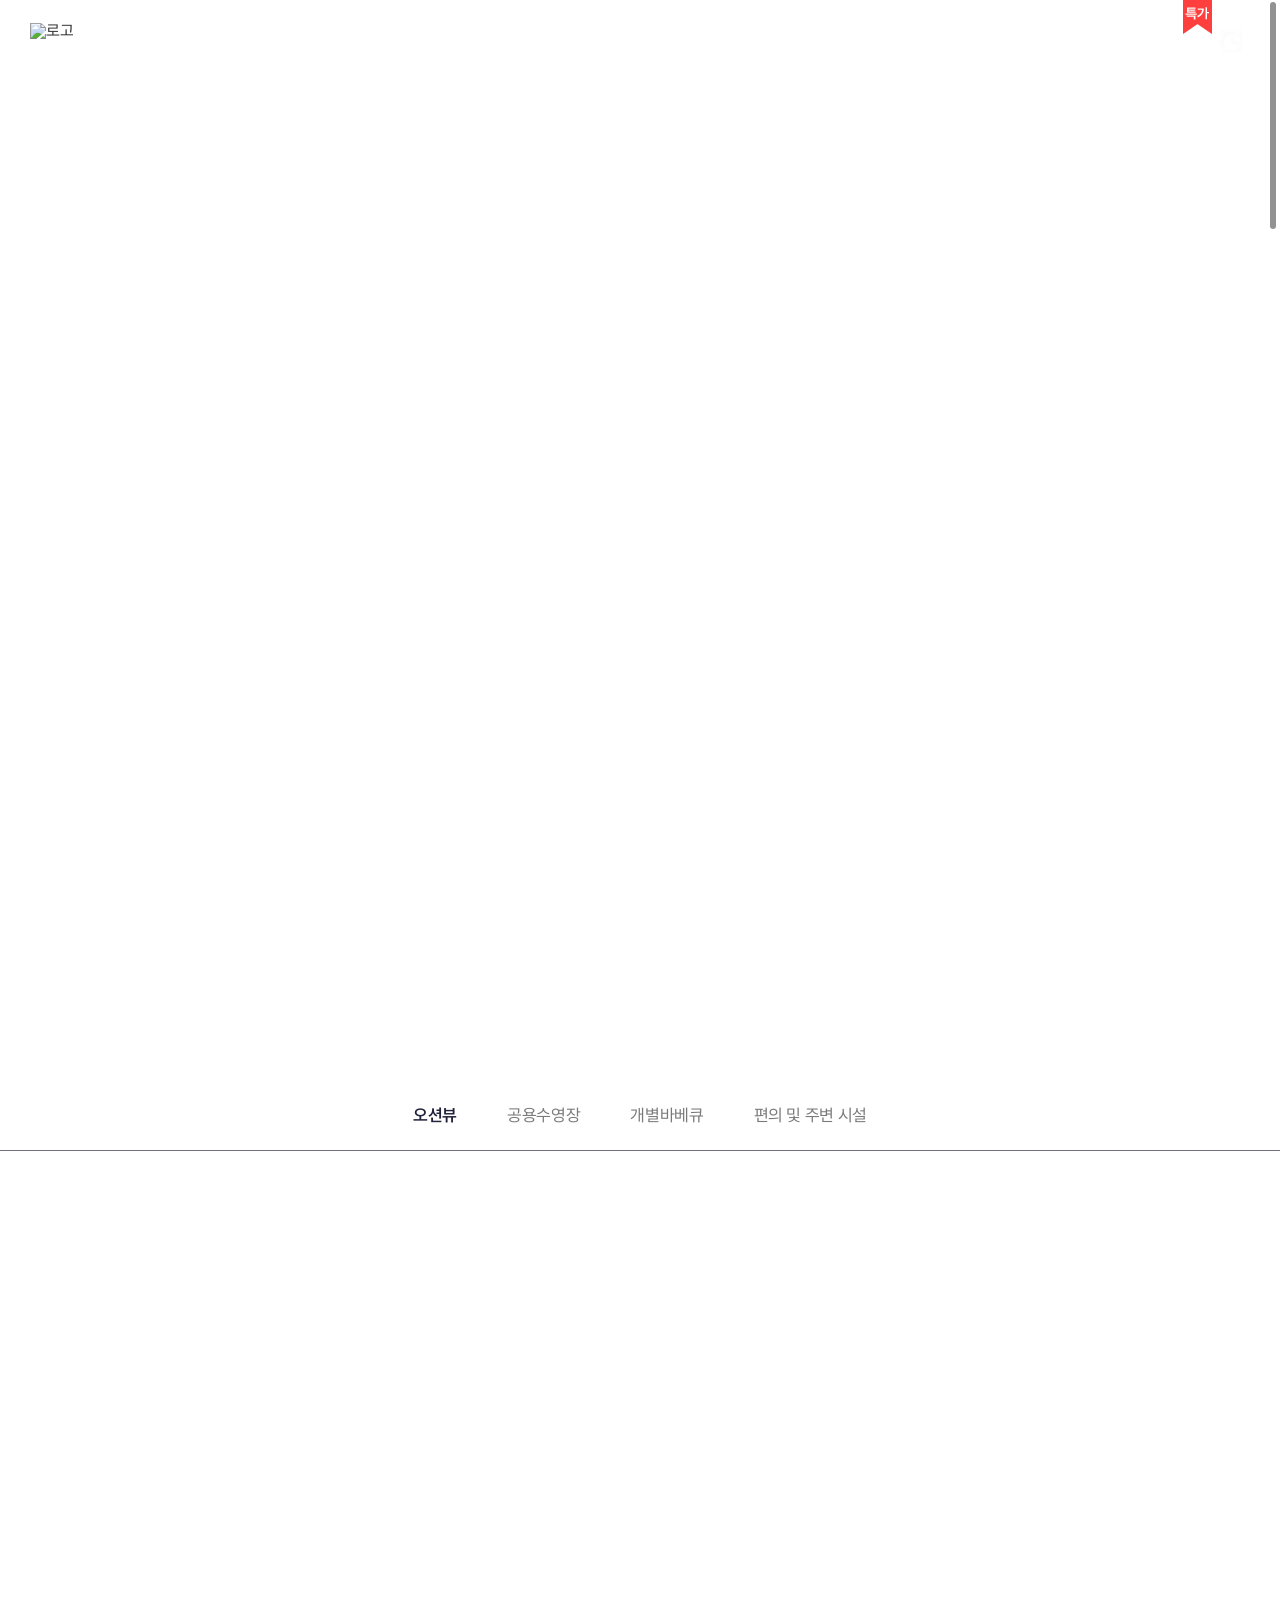
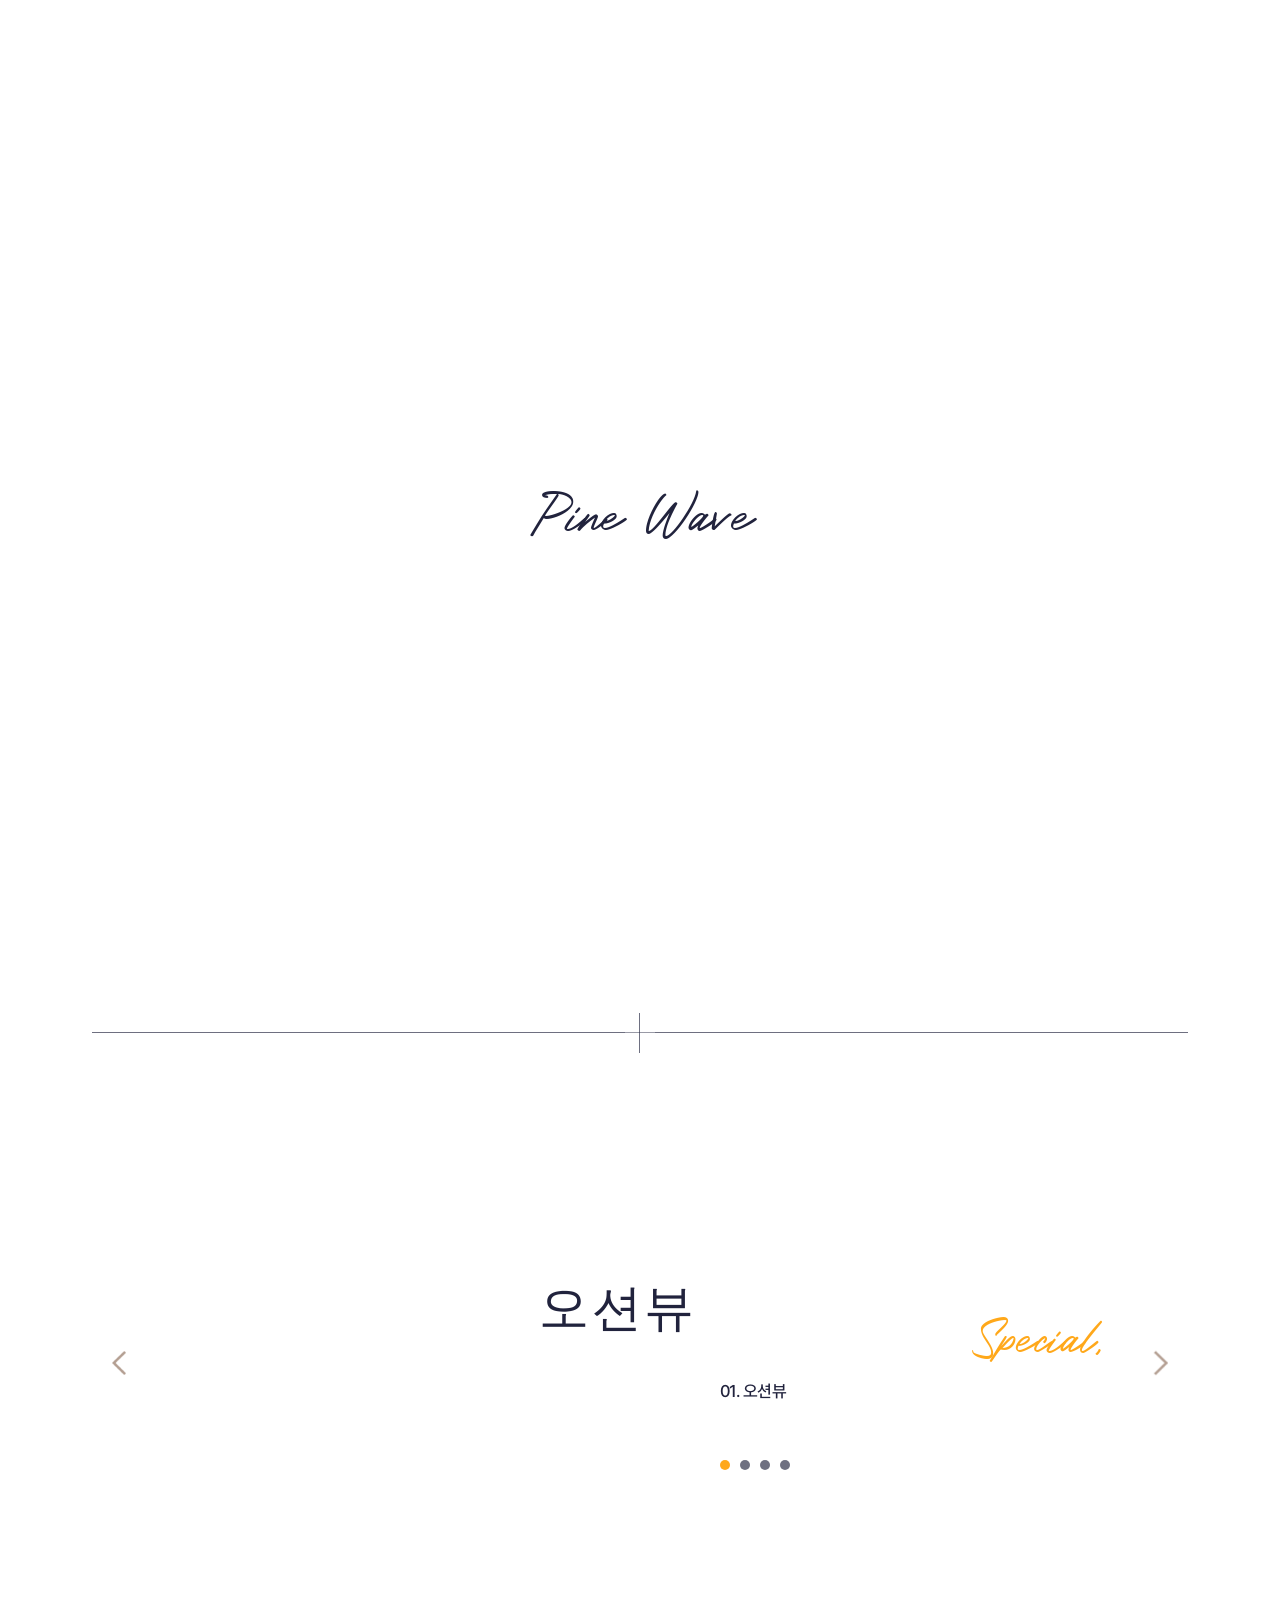
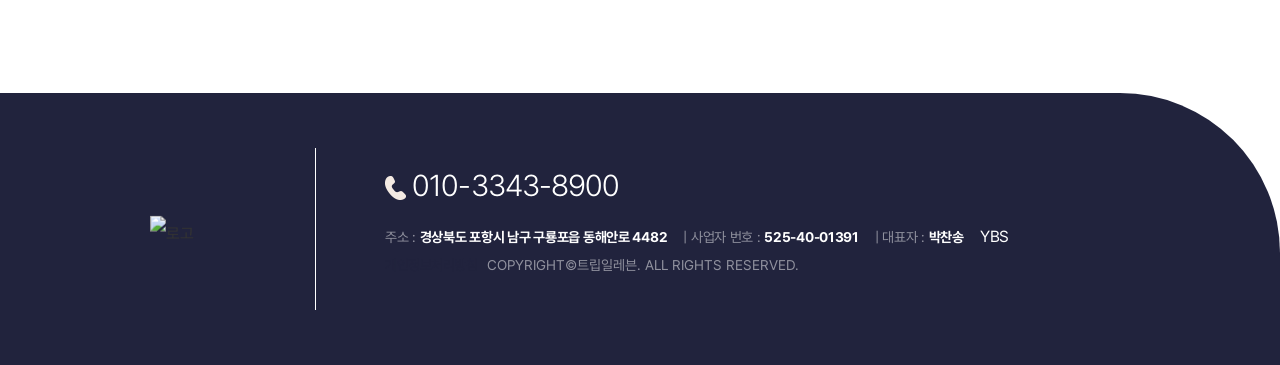
==== commit ba36555b: "Update template code and site data" ====
--- a/facility.html
+++ b/facility.html
@@ -98,7 +98,7 @@
                                 <!-- data-* : data-facility-titles | facilities[] (txt-con: btxt=name, stxt='Special,') -->
                                 <div class="spec-tit" data-facility-titles></div>
                                 <div class="swiper-container spec-txt">
-                                    <!-- data-* : data-facility-texts | facilities[] (0N. name + description, facility.html?id={id}) -->
+                                    <!-- data-* : data-facility-texts | facilities[] (0N. name, facility.html?id={id}) -->
                                     <div class="swiper-wrapper" data-facility-texts></div>
                                     <div class="swiper-pagination"></div>
                                 </div>
--- a/styles/style.css
+++ b/styles/style.css
@@ -178,6 +178,51 @@
 
 }
 
+/* ======================================================
+header 네이버·인스타그램 (homepage.socialLinks.blog / .instagram 있을 때만 노출)
+- 마크업 기본 display:none → header-footer-mapper.mapSocialLinks 가 값 있을 때만 보인다.
+- 버튼 박스·아이콘은 원본 그대로: 네이버 = fisterrapension.kr .btn_naver (N 로고 30px),
+  인스타 = thebestpoolvilla.co.kr .btn_insta (34px, top:14%).
+- 가로 위치: 원본은 % 값이라 좁은 PC 폭에서 YBS 와 겹친다(피스테라 1480px 이하 실측).
+  YBS 의 right(5% / 6% / 9%) 에 px 를 더해 [인스타][네이버] | YBS | 예약 순으로 붙인다.
+  (네이버 중심 = YBS 왼쪽 경계선 + 30px, 인스타 중심 = 네이버 + 50px)
+- 메뉴(hd_lnb)는 가운데 정렬이라 버튼이 생기면 오른쪽 끝 메뉴(RESERVE/TRAVEL)와 겹친다.
+  매퍼가 루트에 찍는 data-social="on" 일 때만 메뉴를 왼쪽으로 민다(더베스트 ≤1100px 처리와 같은 취지).
+  1481px 이상은 여유가 있어 그대로 두고, 그 아래는 TRAVEL 까지 5개 메뉴가 한 줄을 유지하는 만큼만 민다.
+=========================================================*/
+/*naver*/
+.header .btn_naver {position:absolute;right:calc(5% + 80px); top:0; width:100px;height:100px;text-align:center;display:flex;align-items: center; justify-content: center;font-size:12px;line-height:1;padding:0 0 0 0;color:#fff;letter-spacing:0;}
+.header .btn_naver span {display:block;padding-top:34px;color:#fff; font-size:12px;}
+.header .btn_naver .under{display:block;}
+/*insta*/
+.header .btn_insta {position:absolute;right:calc(5% + 130px); top:14%; width:100px;height:100px;text-align:center;display:flex;align-items: center; justify-content: center;font-size:12px;line-height:1;padding:0 0 0 0;color:#fff;letter-spacing:0;z-index:90;}
+.header .btn_insta span{display:block;padding-top:34px;color:#fff; font-size:12px;}
+.header .btn_insta .under{display:block; height:36px}
+/* 원본 그대로 100x100 투명 상자를 쓰다 보니 네이버 상자가 인스타 아이콘 위를 덮어, 인스타를 눌러도 네이버로 갔다.
+   상자는 클릭을 통과시키고 아이콘(.under)만 클릭을 받게 한다 (링크 동작은 그대로 a 가 처리). */
+.header .btn_naver,.header .btn_insta{pointer-events:none;}
+.header .btn_naver .under,.header .btn_insta .under{pointer-events:auto;}
+
+@media only screen and (max-width:1480px) {
+    .header .btn_naver {right:calc(6% + 80px);}
+    .header .btn_insta {right:calc(6% + 130px);}
+    [data-social='on'] .header .hd_lnb {padding-left:0; padding-right:80px;}
+}
+@media only screen and (max-width:1280px) {
+    .header .btn_naver {right:calc(9% + 80px);}
+    .header .btn_insta {right:calc(9% + 130px);}
+    [data-social='on'] .header .hd_lnb {padding-left:0; padding-right:140px;}
+}
+@media only screen and (max-width:999px) {
+    /* 모바일: 예약·YBS 는 숨고 메뉴(right:20px) 왼쪽에 [인스타][네이버] — 네이버는 피스테라 값 그대로 */
+    .header .btn_naver {right:5%;top:-17%;}
+    .header .btn_insta {right:calc(5% + 46px);top:2px;}
+}
+@media only screen and (max-width:480px) {
+    .header .btn_naver {right:10%;}
+    .header .btn_insta {right:calc(10% + 46px);}
+}
+
 
 
 .aside {position:relative; z-index:1112;position:fixed;right:-480px;top:0;height:100%; max-height:100%; min-width:320px;width:86%; max-width:480px;overflow-y:auto;background:var(--color-primary);transition-timing-function:ease-in-out;display:flex;align-items: center; justify-content: center;-webkit-transition:right .6s cubic-bezier(.77,0,.175,1);-moz-transition:right .6s cubic-bezier(.77,0,.175,1);transition:right .6s cubic-bezier(.77,0,.175,1)}
@@ -511,7 +556,7 @@
 .main_room{padding:150px 0 150px 0;}
 .main_room .tits{text-align:center;}
 .main_room .tits h3{font-family:'Montserrat'; color:var(--color-secondary); font-weight:500; line-height:1.1em; font-size:45px;animation-delay:0.2s;}
-.main_room .tits p{font-size:35px; font-weight:400 ;color:var(--color-primary);font-family: var(--font-en-main); line-height:1.1em; text-indent:15px; margin-top:-19px;animation-delay:0.3s;}
+.main_room .tits p{font-size:35px; font-weight:400 ;color:#ffa81a;font-family: var(--font-en-main); line-height:1.1em; text-indent:15px; margin-top:-19px;animation-delay:0.3s;}
 
 .main_room .cont{max-width:1056px; margin:0 auto; margin-top:40px;padding:0 80px; position:Relative;animation-delay:0.4s;}
 .main_room .cont .room{width:calc(100% + 34px); margin-left:-17px; overflow:hidden; box-sizing:border-box ; padding:0 17px;}
@@ -545,8 +590,10 @@
 .main_room .cont.room-static .room .swiper-container{overflow:hidden;}
 .main_room .cont .room.is-static .swiper-wrapper{display:flex; flex-wrap:wrap; justify-content:center; gap:34px; transform:none !important;}
 .main_room .cont .room.is-static .swiper-slide{width:calc(50% - 17px); max-width:511px; flex:0 0 auto; height:auto;}
-.main_room .cont .room.is-static .c01 .img,
-.main_room .cont .room.is-static .c01:nth-child(even) .img{height:auto; aspect-ratio:1 / 1;}
+.main_room .cont .room.is-static:not(.is-single) .c01 .img,
+.main_room .cont .room.is-static:not(.is-single) .c01:nth-child(even) .img{height:auto; aspect-ratio:1 / 1;}
+/* 객실 1개: 가로 꽉 찬 카드 1장, 이미지 높이는 기본 .c01 .img 높이(500/460/420/380/320) 그대로 */
+.main_room .cont .room.is-static.is-single .swiper-slide{width:100%; max-width:none;}
 
 @media only screen and (max-width:1480px) {
 
@@ -1934,12 +1981,13 @@
 .pre-wrap .vimg:before{width:30px;height:40px; left:50%;margin-left:-15px; top:-20px; background:rgb(from var(--color-primary) r g b / 0.3); display:block; content:"";position:Absolute;}
 .pre-wrap .vimg:after{width:0;height:40px; left:50%;margin-left:-1px; top:-20px; border-left:1px solid rgb(from var(--color-secondary) r g b / 0.65); display:block; content:"";position:Absolute;}
 
-.pre-wrap .vimg .img {margin-top: 85px;height: 600px;background-size: cover !important;animation-delay: 0.6s;}
+.pre-wrap .vimg .img {margin-top: 85px;animation-delay: 0.6s;}
+.pre-wrap .vimg .img img {display:block;width:100%;height:auto;}
 
 @media only screen and (max-width:1250px) {
     .pre-wrap .vimg{margin-top:80px;}
     .pre-wrap .vimg .stit{margin-top:25px;font-size:14px;}
-    .pre-wrap .vimg .img{margin-top:60px; height:500px;}
+    .pre-wrap .vimg .img{margin-top:60px;}
 }
 @media only screen and (max-width:1100px) {
 
@@ -1948,17 +1996,16 @@
 
     .pre-wrap .vimg:after{height:30px; top:-15px;}
     .pre-wrap .vimg .stit{margin-top:20px;font-size:13px;}
-    .pre-wrap .vimg .img{margin-top:40px; height:400px;}
+    .pre-wrap .vimg .img{margin-top:40px;}
 }
 @media only screen and (max-width:680px) {
     .pre-wrap .vimg{margin-top:60px;}
     .pre-wrap .vimg .stit{margin-top:15px;font-size:12px;}
-    .pre-wrap .vimg .img{margin-top:25px; height:300px;}
+    .pre-wrap .vimg .img{margin-top:25px;}
 
 }
 @media only screen and (max-width:480px) {
     .pre-wrap .vimg .stit{margin-top:10px;font-size:11px;}
-    .pre-wrap .vimg .img{ height:200px;}
 }
 
 
@@ -2164,3 +2211,34 @@
     padding: 50px 20px;
   }
 }
+
+/* ── 푸터 농어촌민박사업자 이미지 (템플릿 확장) ─────────────────────
+   customFields.footer.ruralStayMark 가 있을 때만 매퍼가 노출한다(마크업 기본 숨김).
+   PC: 세로선 오른쪽 정보 칸 맨 위(전화번호 위), 정보 텍스트와 같은 왼쪽 정렬.
+       로고는 .ft_box 높이 기준 세로 가운데라 원래 자리(세로선 왼쪽)에 그대로 있다.
+   999px 이하: 로고 아래 · 전화번호 위 가운데.
+   세로형(마크 + 신고번호 박스)이라 폭을 고정(PC 180px / 모바일 160px)하고 높이는 비율에 맡긴다.
+   신고번호가 읽히도록 모바일에서도 160px 아래로 줄이지 않는다. */
+.ft_rural_stay_mark_wrap {
+  display: flex;
+  justify-content: flex-start;
+  padding-bottom: 24px;
+}
+.ft_rural_stay_mark {
+  display: block;
+  width: 180px;
+  height: auto;
+  max-width: 100%;
+  object-fit: contain;
+}
+@media only screen and (max-width: 680px) {
+  .ft_rural_stay_mark {
+    width: 160px;
+  }
+}
+@media only screen and (max-width: 999px) {
+  .ft_rural_stay_mark_wrap {
+    justify-content: center;
+    padding-bottom: 20px;
+  }
+}
